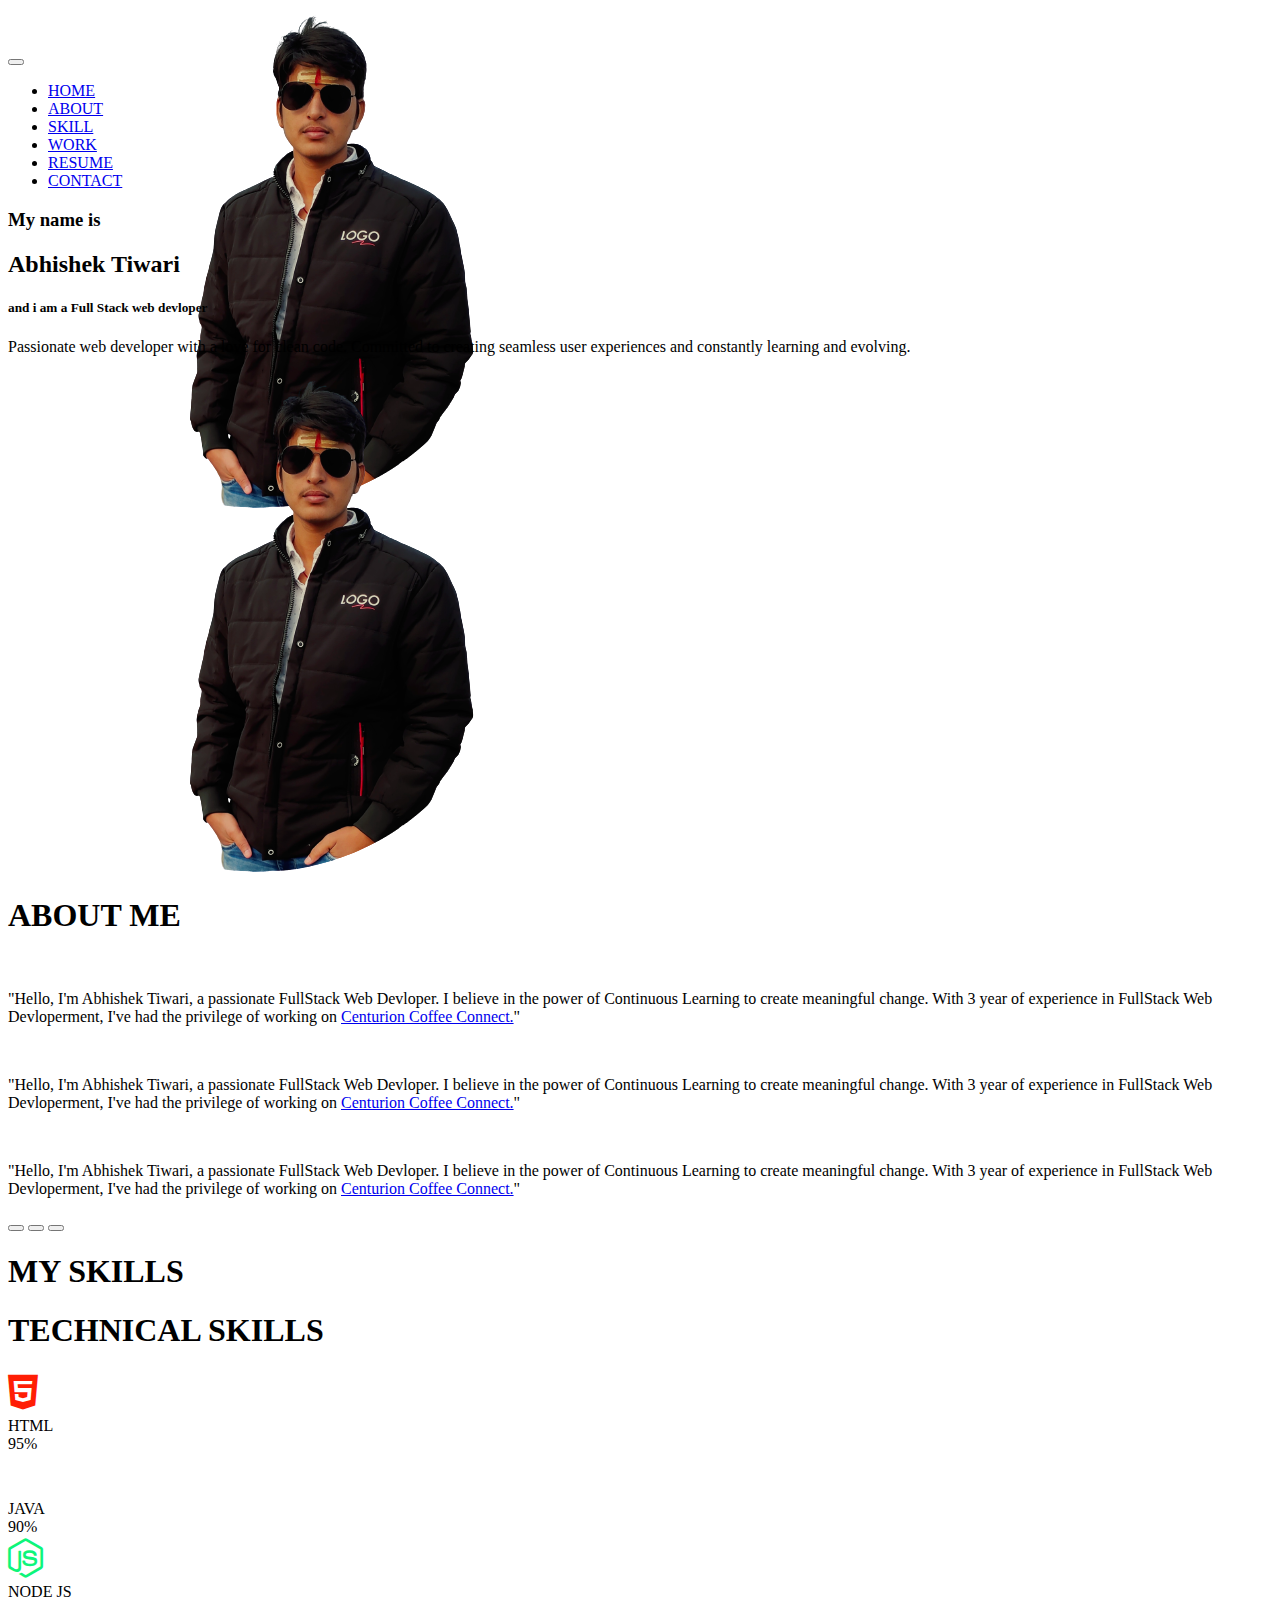
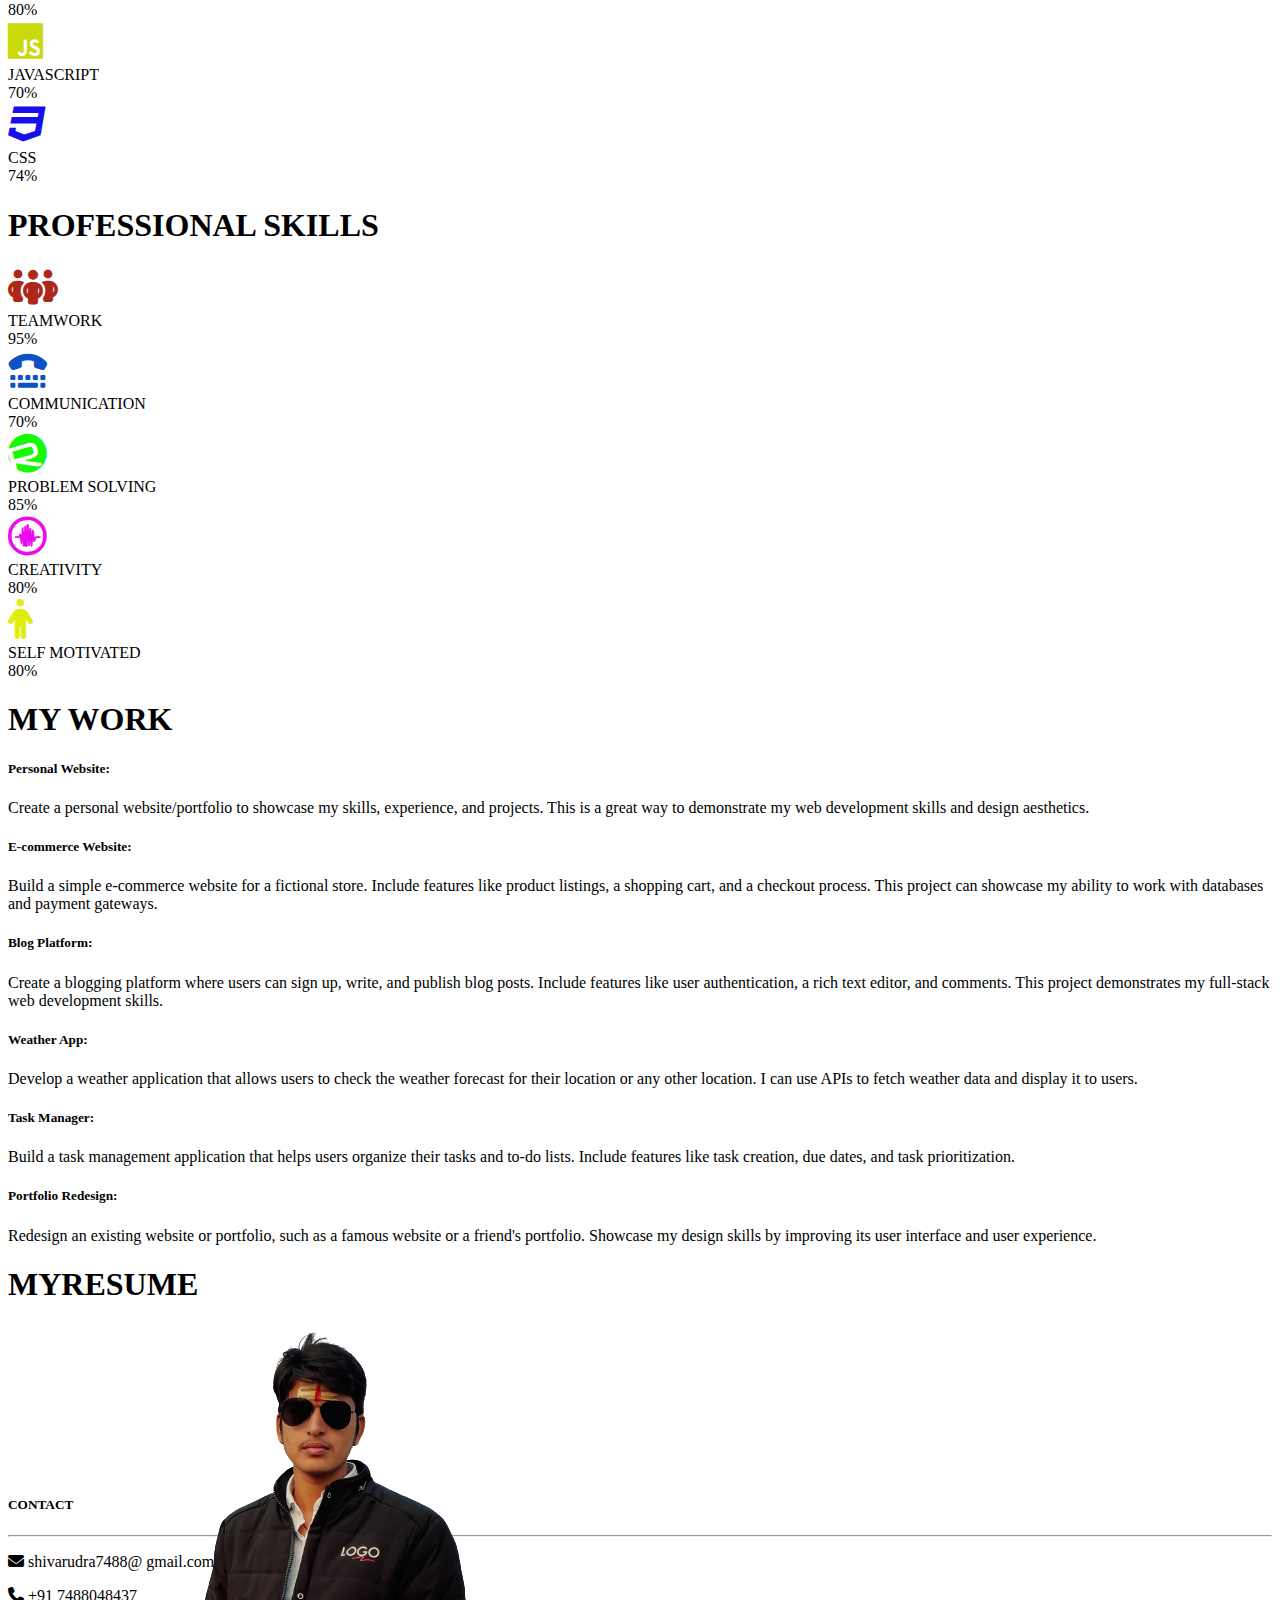
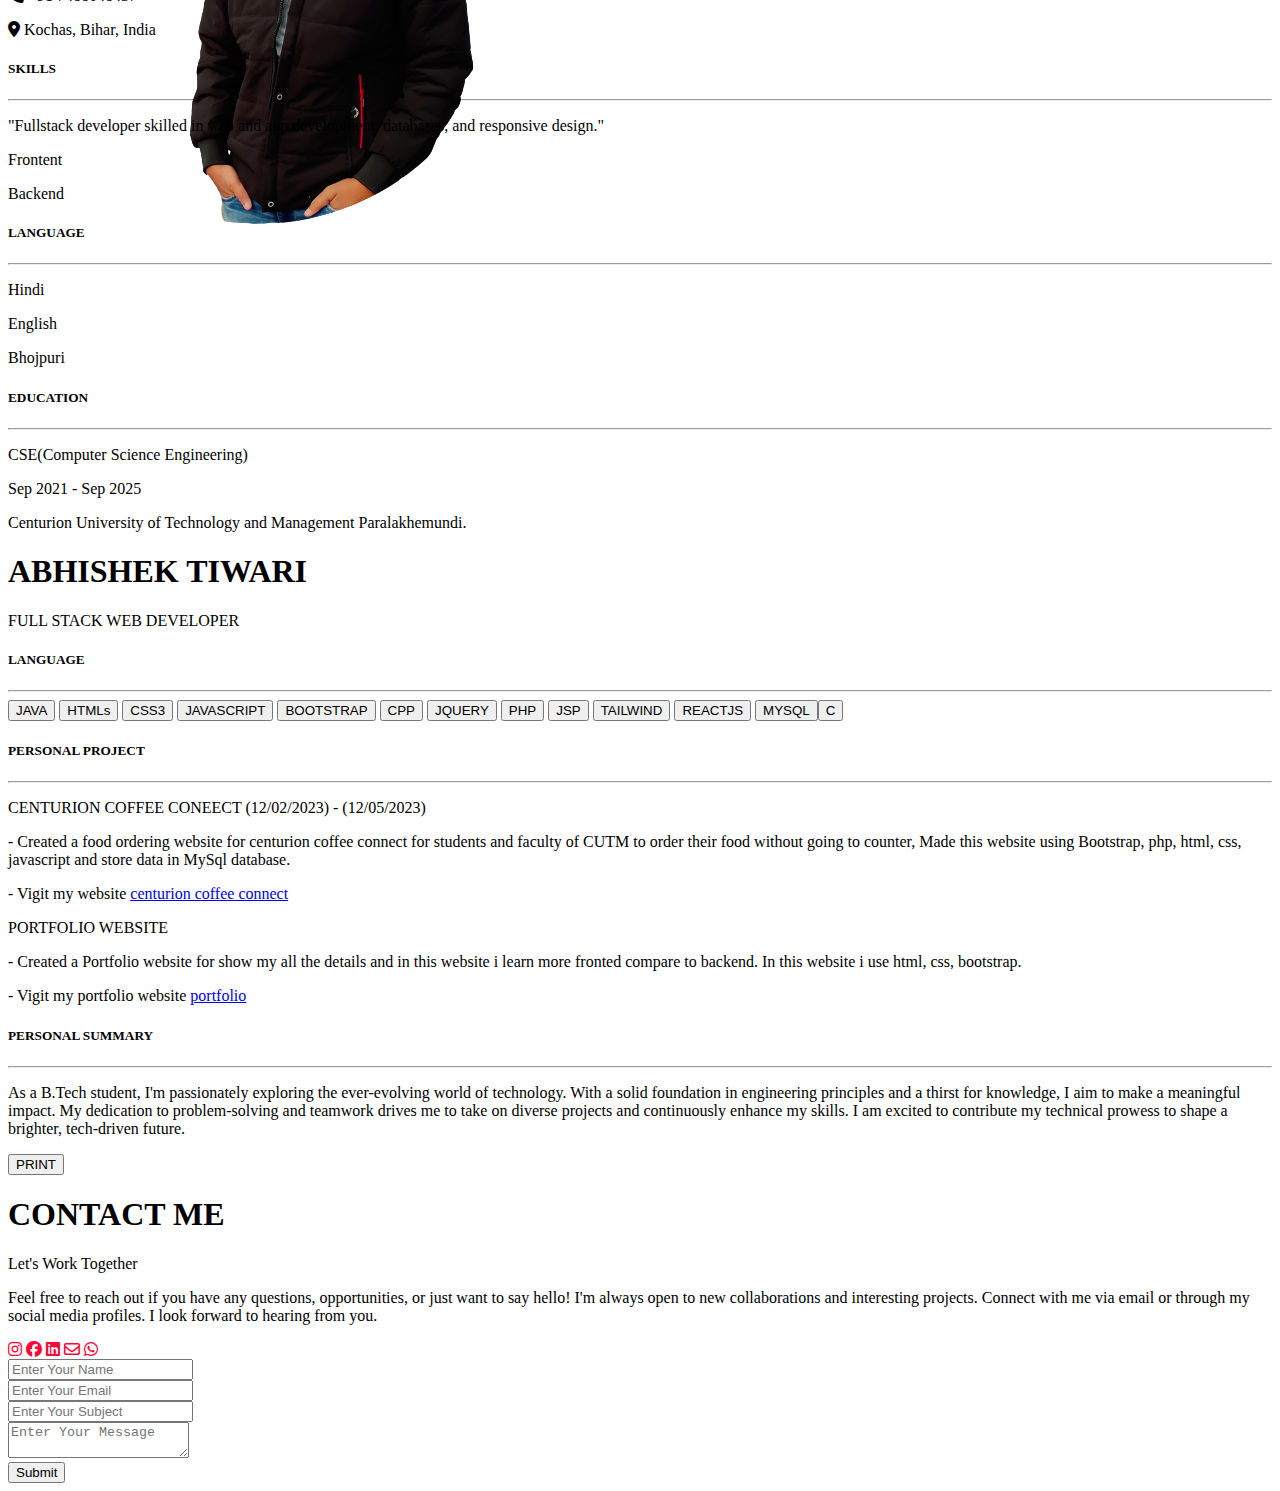
==== index.html @ 6fdc0592 "This is portfolio website" ====
<!DOCTYPE html>
<html lang="en">

<head>
    <meta charset="UTF-8">
    <meta name="viewport" content="width=device-width, initial-scale=1.0">
    <title>Portfolio</title>

    <link href="https://cdn.jsdelivr.net/npm/bootstrap@5.3.1/dist/css/bootstrap.min.css" rel="stylesheet"
        integrity="sha384-4bw+/aepP/YC94hEpVNVgiZdgIC5+VKNBQNGCHeKRQN+PtmoHDEXuppvnDJzQIu9" crossorigin="anonymous">
    <link rel="stylesheet" href="https://cdnjs.cloudflare.com/ajax/libs/font-awesome/6.4.2/css/all.min.css">
    <link rel="stylesheet" href="style.css">
    <link rel="shortcut icon" href="Fevicon.png" type="image/x-icon">

</head>

<body>

    <!-- This is navbar  -->
    <section class="first sticky-top" id="navbar">
        <nav class="navbar navbar-expand-lg bg-dark">
            <div class="container">
                <div class="pic d-flex justify-content-center pic" style="height: 40px; width: 40px;">
                    <a href="./"><img src="Abhishek.png" alt="" class="img-fluid pic"></a>
                </div>
                <button class="navbar-toggler bg-light" type="button" data-bs-toggle="collapse"
                    data-bs-target="#navbarSupportedContent" aria-controls="navbarSupportedContent"
                    aria-expanded="false" aria-label="Toggle navigation">
                    <span class="navbar-toggler-icon"></span>
                </button>
                <div class="collapse navbar-collapse" id="navbarSupportedContent">

                    <ul class="navbar-nav ms-auto mb-2 mb-lg-0">
                        <div class="row">
                            <li class="nav-item col-6 col-lg-2 col-md-4 d-flex justify-content-center">
                                <a class="nav-link active text-danger fw-bold" aria-current="page" href="#HOME">HOME</a>
                            </li>
                            <li class="nav-item col-6 col-lg-2 col-md-4 d-flex justify-content-center">
                                <a class="nav-link text-light fw-bold" href="#ABOUT">ABOUT</a>
                            </li>
                            <li class="nav-item col-6 col-lg-2 col-md-4 d-flex justify-content-center">
                                <a class="nav-link text-light fw-bold" href="#SKILL">SKILL</a>
                            </li>
                            <li class="nav-item col-6 col-lg-2 col-md-4 d-flex justify-content-center">
                                <a class="nav-link text-light fw-bold" href="#WORK">WORK</a>
                            </li>
                            <li class="nav-item col-6 col-lg-2 col-md-4 d-flex justify-content-center">
                                <a class="nav-link text-danger fw-bold" href="#RESUME">RESUME</a>
                            </li>
                            <li class="nav-item col-6 col-lg-2 col-md-4 d-flex justify-content-center">
                                <a class="nav-link text-light fw-bold" href="#CONTACT">CONTACT</a>
                            </li>
                        </div>
                    </ul>
                </div>
            </div>
        </nav>
    </section>

    <!-- This is introduction of me  -->
    <section class="second mb-1 bg-dark" id="HOME">
        <div class="container pt-lg-4">
            <div class="row pt-lg-5 ps-5">
                <div class="col-12 col-lg-6 col-md-6 pt-5 mt-5">
                    <h3 class="text-light"><span class="text-danger">My</span> name is </h3>
                    <h2 class="text-light fs-1 fw-bold">Abhishek Tiwari</h2>
                    <h5 class="text-light">and i am a <span class="text-danger">F</span>ull <span
                            class="text-danger">S</span>tack <span class="text-danger">web</span> devloper</h5>
                    <p class="text-light">Passionate web developer with a love for clean code. Committed to creating
                        seamless user experiences and constantly learning and evolving.</p>
                </div>
                <div class="col-10 col-lg-6 col-md-6 d-flex justify-content-center pic">
                    <img src="Abhishek.png" alt="" class="img-fluid pic">
                </div>
            </div>
        </div>
    </section>

    <!-- This is About section  -->

    <section class="third bg-dark mb-1" id="ABOUT">
        <div class="container pt-3 pb-5">
            <div class="d-flex justify-content-center">
                <h1 class="text-light fw-bold"><span class="text-danger">ABOUT</span> ME</h1>
            </div>
            <div id="carouselExampleInterval" class="carousel slide" data-bs-ride="carousel">

                <div class="carousel-inner">
                    <div class="carousel-item active" data-bs-interval="8000">
                        <!-- <img src="..." class="d-block w-100" alt="..."> -->
                        <div class="row mt-5">
                            <div class="col-12 col-lg-6 col-md-6 d-flex justify-content-center">
                                <img src="About.jpeg" alt="" class="img-fluid img-thumbnail rounded-2">
                            </div>
                            <div class="col-lg-6 col-md-6 mt-lg-5 mt-md-0 mt-3">
                                <p class="text-light">"Hello, I'm <span class="text-danger fw-bold">Abhishek
                                        Tiwari</span>, a
                                    passionate
                                    FullStack Web Devloper. I
                                    believe in the power of Continuous Learning
                                    to create meaningful change. With 3 year of experience in FullStack Web
                                    Devloperment, I've had
                                    the
                                    privilege of working on <span class="text-danger"> <a
                                            href="http://mycutmccc.000webhostapp.com/index.php"
                                            class="text-danger fw-bold">Centurion Coffee Connect.</a></span>"</p>
                            </div>
                        </div>
                    </div>
                    <div class="carousel-item" data-bs-interval="6000">
                        <!-- <img src="..." class="d-block w-100" alt="..."> -->
                        <div class="row mt-5">
                            <div class="col-12 col-lg-6 col-md-6 d-flex justify-content-center">
                                <img src="About.jpeg" alt="" class="img-fluid img-thumbnail rounded-2">
                            </div>
                            <div class="col-lg-6 col-md-6 mt-lg-5 mt-md-0 mt-3">
                                <p class="text-light">"Hello, I'm <span class="text-danger fw-bold">Abhishek
                                        Tiwari</span>, a
                                    passionate
                                    FullStack Web Devloper. I
                                    believe in the power of Continuous Learning
                                    to create meaningful change. With 3 year of experience in FullStack Web
                                    Devloperment, I've had
                                    the
                                    privilege of working on <span class="text-danger"> <a
                                            href="http://mycutmccc.000webhostapp.com/index.php"
                                            class="text-danger fw-bold">Centurion Coffee Connect.</a></span>"</p>
                            </div>
                        </div>
                    </div>
                    <div class="carousel-item">
                        <!-- <img src="..." class="d-block w-100" alt="..."> -->
                        <div class="row mt-5">
                            <div class="col-12 col-lg-6 col-md-6 d-flex justify-content-center">
                                <img src="About.jpeg" alt="" class="img-fluid img-thumbnail rounded-2">
                            </div>
                            <div class="col-lg-6 col-md-6 mt-lg-5 mt-md-0 mt-3">
                                <p class="text-light">"Hello, I'm <span class="text-danger fw-bold">Abhishek
                                        Tiwari</span>, a
                                    passionate
                                    FullStack Web Devloper. I
                                    believe in the power of Continuous Learning
                                    to create meaningful change. With 3 year of experience in FullStack Web
                                    Devloperment, I've had
                                    the
                                    privilege of working on <span class="text-danger"> <a
                                            href="http://mycutmccc.000webhostapp.com/index.php"
                                            class="text-danger fw-bold">Centurion Coffee Connect.</a></span>"</p>
                            </div>
                        </div>
                    </div>
                </div>
                <div class="pt-5">
                    <div class="pt-3">
                        <div class="carousel-indicators">
                            <button type="button" data-bs-target="#carouselExampleInterval" data-bs-slide-to="0"
                                class="active bg-danger" aria-current="true" aria-label="Slide 1"></button>
                            <button type="button" data-bs-target="#carouselExampleInterval" data-bs-slide-to="1"
                                aria-label="Slide 2"></button>
                            <button type="button" data-bs-target="#carouselExampleInterval" data-bs-slide-to="2"
                                aria-label="Slide 3" class="bg-danger"></button>
                        </div>
                    </div>
                </div>
            </div>

        </div>
    </section>



    <!-- This is Skill section  -->
    <section class="fourth bg-dark mb-1" id="SKILL">
        <div class="container pt-3 pb-5">
            <div class="d-flex justify-content-center">
                <h1 class="text-light fw-bold"><span class="text-danger">MY</span> SKILLS</h1>
            </div>
            <div class="row">

                <div class="col-lg-6 col-12">
                    <div class="d-flex justify-content-center pt-5">
                        <h1 class="text-light fw-bold">TECHNICAL <span class="text-danger">SKILLS</span></h1>
                    </div>
                    <div class="text-light fw-bold">
                        <div style="font-size: 40px;">
                            <i class="fa-brands fa-html5 fa-bounce" style="color: #ff1e05;"></i>
                        </div>HTML
                    </div>
                    <div class="progress mb-2" role="progressbar" aria-label="Animated Danger example"
                        aria-valuenow="100" aria-valuemin="0" aria-valuemax="100">
                        <div class="progress-bar progress-bar-striped bg-danger progress-bar-animated"
                            style="width: 95%">95%
                        </div>
                    </div>
                    <div class="text-light fw-bold">
                        <div style="font-size: 40px;">
                            <i class="fa-brands fa-java fa-bounce" style="color: #ffffff;"></i>
                        </div>JAVA
                    </div>
                    <div class="progress mb-2" role="progressbar" aria-label="Animated Danger example"
                        aria-valuenow="100" aria-valuemin="0" aria-valuemax="100">
                        <div class="progress-bar progress-bar-striped bg-danger progress-bar-animated"
                            style="width: 90%">90%
                        </div>
                    </div>
                    <div class="text-light fw-bold">
                        <div style="font-size: 40px;">
                            <i class="fa-brands fa-node-js fa-bounce" style='color:#0df57a'></i>
                        </div>NODE JS
                    </div>
                    <div class="progress mb-2" role="progressbar" aria-label="Animated Danger example"
                        aria-valuenow="100" aria-valuemin="0" aria-valuemax="100">
                        <div class="progress-bar progress-bar-striped bg-danger progress-bar-animated"
                            style="width: 80%">80%
                        </div>
                    </div>
                    <div class="text-light fw-bold">
                        <div style="font-size: 40px;">
                            <i class="fa-brands fa-js fa-bounce" style='color:#cad90a'></i>
                        </div>JAVASCRIPT
                    </div>
                    <div class="progress mb-2" role="progressbar" aria-label="Animated Danger example"
                        aria-valuenow="100" aria-valuemin="0" aria-valuemax="100">
                        <div class="progress-bar progress-bar-striped bg-danger progress-bar-animated"
                            style="width: 70%">70%
                        </div>
                    </div>
                    <div class="text-light fw-bold">
                        <div style="font-size: 40px;">
                            <i class="fa-brands fa-css3 fa-bounce" style='color:#1810ec'></i>
                        </div>CSS
                    </div>
                    <div class="progress mb-2" role="progressbar" aria-label="Animated Danger example"
                        aria-valuenow="100" aria-valuemin="0" aria-valuemax="100">
                        <div class="progress-bar progress-bar-striped bg-danger progress-bar-animated"
                            style="width: 74%">74%
                        </div>
                    </div>
                </div>
                <div class="col-lg-6 col-12">
                    <div class="d-flex justify-content-center pt-5">
                        <h1 class="text-light fw-bold"><span class="text-danger">PROFESSIONAL</span> SKILLS</h1>
                    </div>
                    <div class="text-light fw-bold">
                        <div style="font-size: 40px;">
                            <i class="fa-solid fa-people-group fa-bounce" style="color: #ae2819;"></i>
                        </div>TEAMWORK
                    </div>
                    <div class="progress mb-2" role="progressbar" aria-label="Animated Danger example"
                        aria-valuenow="100" aria-valuemin="0" aria-valuemax="100">
                        <div class="progress-bar progress-bar-striped bg-danger progress-bar-animated"
                            style="width: 95%">95%
                        </div>
                    </div>
                    <div class="text-light fw-bold">
                        <div style="font-size: 40px;">
                            <i class="fa-solid fa-tty fa-bounce" style="color: #0e52c8;"></i>
                        </div>COMMUNICATION
                    </div>
                    <div class="progress mb-2" role="progressbar" aria-label="Animated Danger example"
                        aria-valuenow="100" aria-valuemin="0" aria-valuemax="100">
                        <div class="progress-bar progress-bar-striped bg-danger progress-bar-animated"
                            style="width: 70%">70%
                        </div>
                    </div>
                    <div class="text-light fw-bold">
                        <div style="font-size: 40px;">
                            <i class="fa-brands fa-resolving fa-bounce" style="color: #17f906;"></i>
                        </div>PROBLEM SOLVING
                    </div>
                    <div class="progress mb-2" role="progressbar" aria-label="Animated Danger example"
                        aria-valuenow="100" aria-valuemin="0" aria-valuemax="100">
                        <div class="progress-bar progress-bar-striped bg-danger progress-bar-animated"
                            style="width: 85%">85%
                        </div>
                    </div>
                    <div class="text-light fw-bold">
                        <div style="font-size: 40px;">
                            <i class="fa-brands fa-creative-commons-sampling fa-bounce" style="color: #ea0ced;"></i>
                        </div>CREATIVITY
                    </div>
                    <div class="progress mb-2" role="progressbar" aria-label="Animated Danger example"
                        aria-valuenow="100" aria-valuemin="0" aria-valuemax="100">
                        <div class="progress-bar progress-bar-striped bg-danger progress-bar-animated"
                            style="width: 80%">80%
                        </div>
                    </div>
                    <div class="text-light fw-bold">
                        <div style="font-size: 40px;">
                            <i class="fa-solid fa-person fa-bounce" style="color: #deed0c;"></i>
                        </div>SELF MOTIVATED
                    </div>
                    <div class="progress mb-2" role="progressbar" aria-label="Animated Danger example"
                        aria-valuenow="100" aria-valuemin="0" aria-valuemax="100">
                        <div class="progress-bar progress-bar-striped bg-danger progress-bar-animated"
                            style="width: 80%">80%
                        </div>
                    </div>
                </div>
            </div>
        </div>
    </section>

    <!-- This is Work section  -->
    <section class="fourth mb-1 pb-3 bg-dark" id="WORK">
        <div class="container pt-3">
            <div class="d-flex justify-content-center">
                <h1 class="text-light fw-bold">MY <span class="text-danger">WORK</span></h1>
            </div>
            <div class="row">
                <div class="col-sm-6 col-12 col-lg-4 col-md-6 d-flex justify-content-center">
                    <div class="card my-3 bg-danger text-light">
                        <div class="card-body">
                            <h5 class="card-title fw-bold text-dark">Personal Website:</h5>
                            <p class="card-text">Create a personal website/portfolio to showcase my skills,
                                experience, and projects. This is a great way to demonstrate my web development skills
                                and design aesthetics.</p>
                        </div>
                    </div>
                </div>
                <div class="col-sm-6 col-12 col-lg-4 col-md-6 d-flex justify-content-center">
                    <div class="card my-3 bg-danger text-light">
                        <div class="card-body">
                            <h5 class="card-title fw-bold text-dark">E-commerce Website:</h5>
                            <p class="card-text">Build a simple e-commerce website for a fictional
                                store. Include features like product listings, a shopping cart, and a checkout process.
                                This project can showcase my ability to work with databases and payment gateways.</p>
                        </div>
                    </div>
                </div>
                <div class="col-sm-6 col-12 col-lg-4 col-md-6 d-flex justify-content-center">
                    <div class="card my-3 bg-danger text-light">
                        <div class="card-body">
                            <h5 class="card-title fw-bold text-dark">Blog Platform:</h5>
                            <p class="card-text">Create a blogging platform where users can sign up, write, and publish
                                blog posts. Include features like user authentication, a rich text editor, and comments.
                                This project demonstrates my full-stack web development skills. </p>
                        </div>
                    </div>
                </div>
                <div class="col-sm-6 col-12 col-lg-4 col-md-6 d-flex justify-content-center">
                    <div class="card my-3 bg-danger text-light">
                        <div class="card-body">
                            <h5 class="card-title fw-bold text-dark">Weather App:</h5>
                            <p class="card-text">Develop a weather application that allows users to check the weather
                                forecast for their location or any other location. I can use APIs to fetch weather
                                data and display it to users.</p>
                        </div>
                    </div>
                </div>
                <div class="col-sm-6 col-12 col-lg-4 col-md-6 d-flex justify-content-center">
                    <div class="card my-3 bg-danger text-light">
                        <div class="card-body">
                            <h5 class="card-title fw-bold text-dark">Task Manager:</h5>
                            <p class="card-text">Build a task management application that helps users organize their
                                tasks and to-do lists. Include features like task creation, due dates, and task
                                prioritization.</p>
                        </div>
                    </div>
                </div>
                <div class="col-sm-6 col-12 col-lg-4 col-md-6 d-flex justify-content-center">
                    <div class="card my-3 bg-danger text-light">
                        <div class="card-body">
                            <h5 class="card-title fw-bold text-dark">Portfolio Redesign:</h5>
                            <p class="card-text">Redesign an existing website or portfolio, such as a famous website or
                                a friend's portfolio. Showcase my design skills by improving its user interface and
                                user experience.</p>
                        </div>
                    </div>
                </div>

            </div>
        </div>
    </section>

    <!-- This is Resume section  -->
    <section class="fivth mb-1 bg-dark" id="RESUME">
        <div id="resumeSection" class="container pt-3 pb-3">
            <div class="d-flex justify-content-center">
                <h1 class="text-danger fw-bold">MY<span class="text-light">RESUME</span></h1>
            </div>
            <div class="row mt-3">
                <div class="text-danger col-4 col-md-4 col-lg-4 bg-light pt-5">
                    <div class="row d-flex justify-content-center">
                        <div class="d-flex justify-content-center pic" style="height: 150px; width: 150px;"><img
                                src="Abhishek.png" class="img-fluid " alt="">
                        </div>
                        <div class="d-inline mt-3 h6">
                            <h5 class="text-dark fw-bold">CONTACT</h5>
                            <hr class="hr" />
                            <p class="m-1"><i class="fa-solid fa-envelope" style="color: black;"></i>
                                shivarudra7488@<span> gmail.com</span>
                            </p>
                            <p class="m-1"><i class="fa-solid fa-phone" style="color: black;"></i> +91
                                7488048437</p>
                            <p class="m-1"><i class="fa-solid fa-location-dot" style="color: black;"></i> Kochas, Bihar,
                                India</p>
                        </div>
                        <div class="d-inline mt-3 h6">
                            <h5 class="text-dark fw-bold">SKILLS</h5>
                            <hr class="hr" />
                            <p class="m-1">"Fullstack developer skilled in web and app development, databases, and
                                responsive design."</p>
                            <p class="m-0 fw-bold">Frontent</p>
                            <p class="m-1">
                            <div class="progress" role="progressbar" aria-label="Example with label" aria-valuenow="25"
                                aria-valuemin="0" aria-valuemax="100">
                                <div class="progress-bar bg-dark" style="width: 95%"></div>
                            </div>
                            </p>
                            <p class="m-0 fw-bold">Backend</p>
                            <p class="m-1">
                            <div class="progress" role="progressbar" aria-label="Example with label" aria-valuenow="25"
                                aria-valuemin="0" aria-valuemax="100">
                                <div class="progress-bar bg-dark" style="width: 90%"></div>
                            </div>
                            </p>
                        </div>
                        <div class="d-inline mt-3 h6">
                            <h5 class="text-dark fw-bold">LANGUAGE</h5>
                            <hr class="hr" />
                            <p class="m-0 fw-bold">Hindi</p>
                            <p class="m-1">
                            <div class="progress" role="progressbar" aria-label="Example with label" aria-valuenow="25"
                                aria-valuemin="0" aria-valuemax="100">
                                <div class="progress-bar bg-dark" style="width: 100%"></div>
                            </div>
                            </p>
                            <p class="m-0 fw-bold">English</p>
                            <p class="m-1">
                            <div class="progress" role="progressbar" aria-label="Example with label" aria-valuenow="25"
                                aria-valuemin="0" aria-valuemax="100">
                                <div class="progress-bar bg-dark" style="width: 70%"></div>
                            </div>
                            </p>
                            <p class="m-0 fw-bold">Bhojpuri</p>
                            <p class="m-1">
                            <div class="progress" role="progressbar" aria-label="Example with label" aria-valuenow="25"
                                aria-valuemin="0" aria-valuemax="100">
                                <div class="progress-bar bg-dark" style="width: 100%"></div>
                            </div>
                            </p>
                        </div>
                        <div class="d-inline mt-3 h6">
                            <h5 class="text-dark fw-bold">EDUCATION</h5>
                            <hr class="hr" />
                            <p class="m-1 fw-bold">CSE(Computer Science Engineering)
                            </p>
                            <p class="m-1">Sep 2021 - Sep 2025
                            </p>
                            <p class="m-1 fw-bold">Centurion University of Technology and Management Paralakhemundi.
                            </p>
                        </div>
                    </div>
                </div>
                <div class="text-light col-lg-8 col-md-8 bg-danger col-8 pt-5">
                    <div class="row">
                        <div class="col-lg-12 d-flex justify-content-center">
                            <h1>ABHISHEK TIWARI</h1>
                        </div>
                        <div class="col-lg-12 d-flex justify-content-center">
                            <p>FULL STACK WEB DEVELOPER</p>
                        </div>
                    </div>
                    <div class="mt-4 pt-5">
                        <h5 class="fw-bold text-dark">LANGUAGE</h5>
                        <hr class="hr">
                        <button type="button" class="btn btn-dark mb-2 ms-1">JAVA</button>
                        <button type="button" class="btn btn-dark mb-2 ms-1">HTMLs</button>
                        <button type="button" class="btn btn-dark mb-2 ms-1">CSS3</button>
                        <button type="button" class="btn btn-dark mb-2 ms-1">JAVASCRIPT</button>
                        <button type="button" class="btn btn-dark mb-2 ms-1">BOOTSTRAP</button>
                        <button type="button" class="btn btn-dark mb-2 ms-1">CPP</button>
                        <button type="button" class="btn btn-dark mb-2 ms-1">JQUERY</button>
                        <button type="button" class="btn btn-dark mb-2 ms-1">PHP</button>
                        <button type="button" class="btn btn-dark mb-2 ms-1">JSP</button>
                        <button type="button" class="btn btn-dark mb-2 ms-1">TAILWIND</button>
                        <button type="button" class="btn btn-dark mb-2 ms-1">REACTJS</button>
                        <button type="button" class="btn btn-dark mb-2 ms-1">MYSQL</button><button type="button"
                            class="btn btn-dark mb-2 ms-1">C</button>
                    </div>
                    <div class="mt-4 pt-4">
                        <h5 class="fw-bold text-dark">PERSONAL PROJECT</h5>
                        <hr class="hr">
                        <P class="m-0 fw-bold text-dark">CENTURION COFFEE CONEECT (12/02/2023) - (12/05/2023)</P>
                        <P class="ms-3">- Created a food ordering website for centurion coffee connect for students and
                            faculty of CUTM to order their food without going to counter, Made this website using
                            Bootstrap,
                            php, html, css, javascript and store data in MySql database.</P>
                        <p class="ms-3">- <span class="fw-bold text-dark">Vigit my website </span><a
                                class="link-light link-offset-2 link-underline-opacity-25 link-underline-opacity-100-hover"
                                href="http://mycutmccc.000webhostapp.com/index.php">centurion coffee connect</a></p>
                        <P class="m-0 fw-bold text-dark">PORTFOLIO WEBSITE</P>
                        <P class="ms-3">- Created a Portfolio website for show my all the details and in this website i
                            learn more fronted compare to backend. In this website i use html, css, bootstrap. </P>
                        <p class="ms-3">- <span class="fw-bold text-dark">Vigit my portfolio website </span><a
                                class="link-light link-offset-2 link-underline-opacity-25 link-underline-opacity-100-hover"
                                href="#HOME">portfolio</a></p>
                    </div>
                    <div class="mt-4 pt-4">
                        <h5 class="fw-bold text-dark">PERSONAL SUMMARY</h5>
                        <hr class="hr">
                        <P class="m-0  text-light">As a B.Tech student, I'm passionately exploring the ever-evolving
                            world of technology. With a solid foundation in engineering principles and a thirst for
                            knowledge, I aim to make a meaningful impact. My dedication to problem-solving and teamwork
                            drives me to take on diverse projects and continuously enhance my skills. I am excited to
                            contribute my technical prowess to shape a brighter, tech-driven future.</P>
                    </div>
                    <div class="d-flex justify-content-end"><button type="button" class="btn btn-dark mb-2 ms-1"
                            id="printButton">PRINT</button></div>
                </div>
            </div>
        </div>
    </section>



    <!-- This is contact of our website -->
    <section class="six bg-dark" id="CONTACT">
        <div class="container pt-3">
            <div class="row">
                <div class="col-lg-6 col-md-6">
                    <div class="d-flex justify-content-center">
                        <h1 class="text-light fw-bold">CONTACT <span class="text-danger">ME</span></h1>
                    </div>
                    <p class="text-light">Let's Work Together</p>
                    <p class="text-light">Feel free to reach out if you have any questions, opportunities, or just want
                        to say hello! I'm always open to new collaborations and interesting projects. Connect with me
                        via email or through my social media profiles. I look forward to hearing from you.</p>
                    <div class="row">
                        <div>
                            <a href="https://instagram.com/rudra_abhi.exe?utm_source=qr&igshid=NGExMmI2YTkyZg%3D%3D"
                                class="me-4"><i class="fa-brands fa-instagram" style="color: #ff0537;"></i></a>
                            <a href="https://www.facebook.com/profile.php?id=100035819503924" class="me-4"><i
                                    class="fa-brands fa-facebook" style="color: #ff0537;"></i></a>
                            <a href="https://lnkd.in/d9SJwVYF" class="me-4"><i class="fa-brands fa-linkedin"
                                    style="color: #ff0537;"></i></a>
                            <a href="mailto:shivarudra7488@gmail.com?subject=Question about your product&body=Dear Devloper,"
                                class="me-4"><i class="fa-regular fa-envelope" style="color: #ff0537;"></i></a>
                            <a href="https://api.whatsapp.com/send?phone=7488048437" class="me-4"><i
                                    class="fa-brands fa-whatsapp" style="color: #ff0537;"></i></a>
                        </div>
                    </div>
                </div>
                <div class="col-lg-6 col-md-6 pt-3">
                    <!-- <form action="./" method="post"> -->
                    <div class="m-3">
                        <input type="text" class="form-control" id="staticEmail" placeholder="Enter Your Name" required>
                    </div>
                    <div class="m-3">
                        <input type="email" class="form-control" id="inputPassword" placeholder="Enter Your Email"
                            required>
                    </div>
                    <div class="m-3">
                        <input type="text" class="form-control" id="inputPassword" placeholder="Enter Your Subject"
                            readonly required>
                    </div>
                    <div class="m-3">
                        <textarea name="" class="form-control" id="" placeholder="Enter Your Message"
                            required></textarea>
                    </div>
                    <div class="m-3">
                        <div class="d-flex justify-content-center">
                            <button type="submit" class="btn btn-danger">Submit</button>
                        </div>
                    </div>
                    <!-- </form> -->
                </div>
            </div>
        </div>
    </section>


</body>
<script src="https://cdn.jsdelivr.net/npm/bootstrap@5.3.1/dist/js/bootstrap.bundle.min.js"
    integrity="sha384-HwwvtgBNo3bZJJLYd8oVXjrBZt8cqVSpeBNS5n7C8IVInixGAoxmnlMuBnhbgrkm"
    crossorigin="anonymous"></script>
<script src="main.js"></script>

</html>
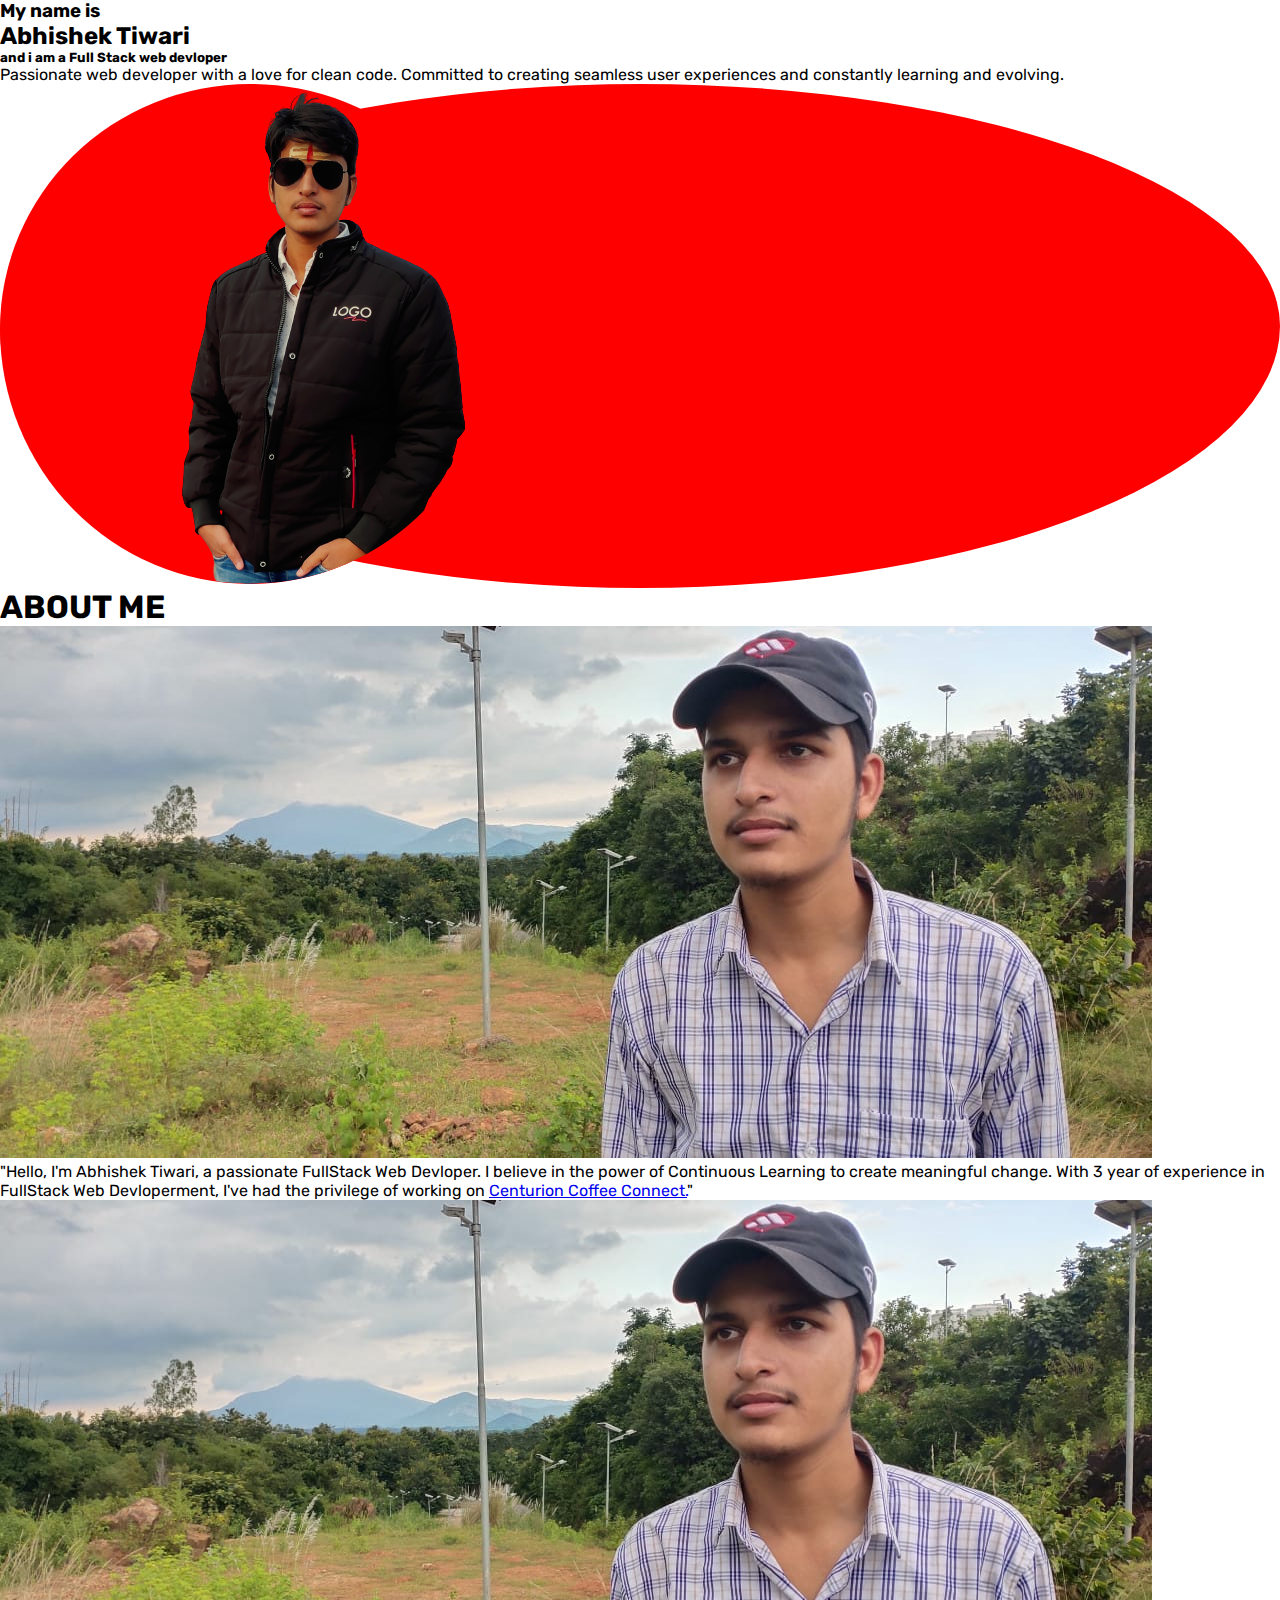
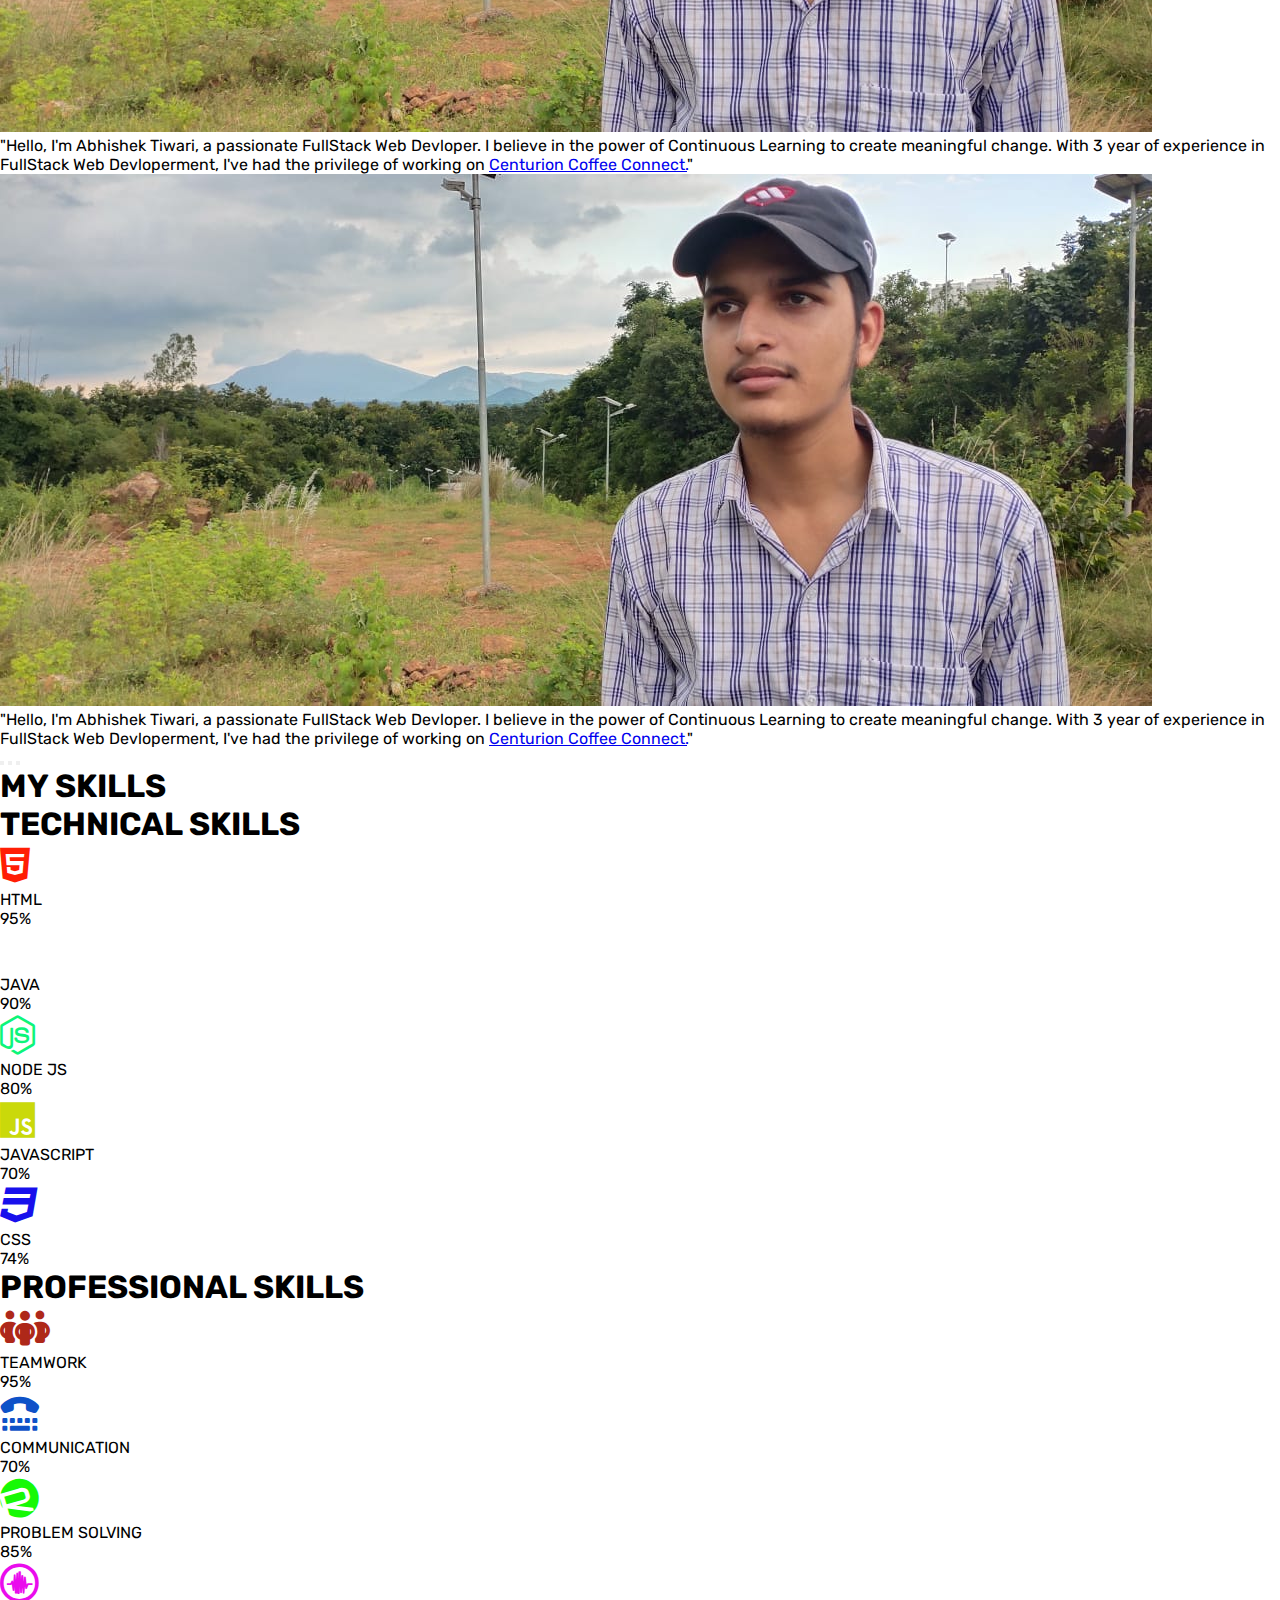
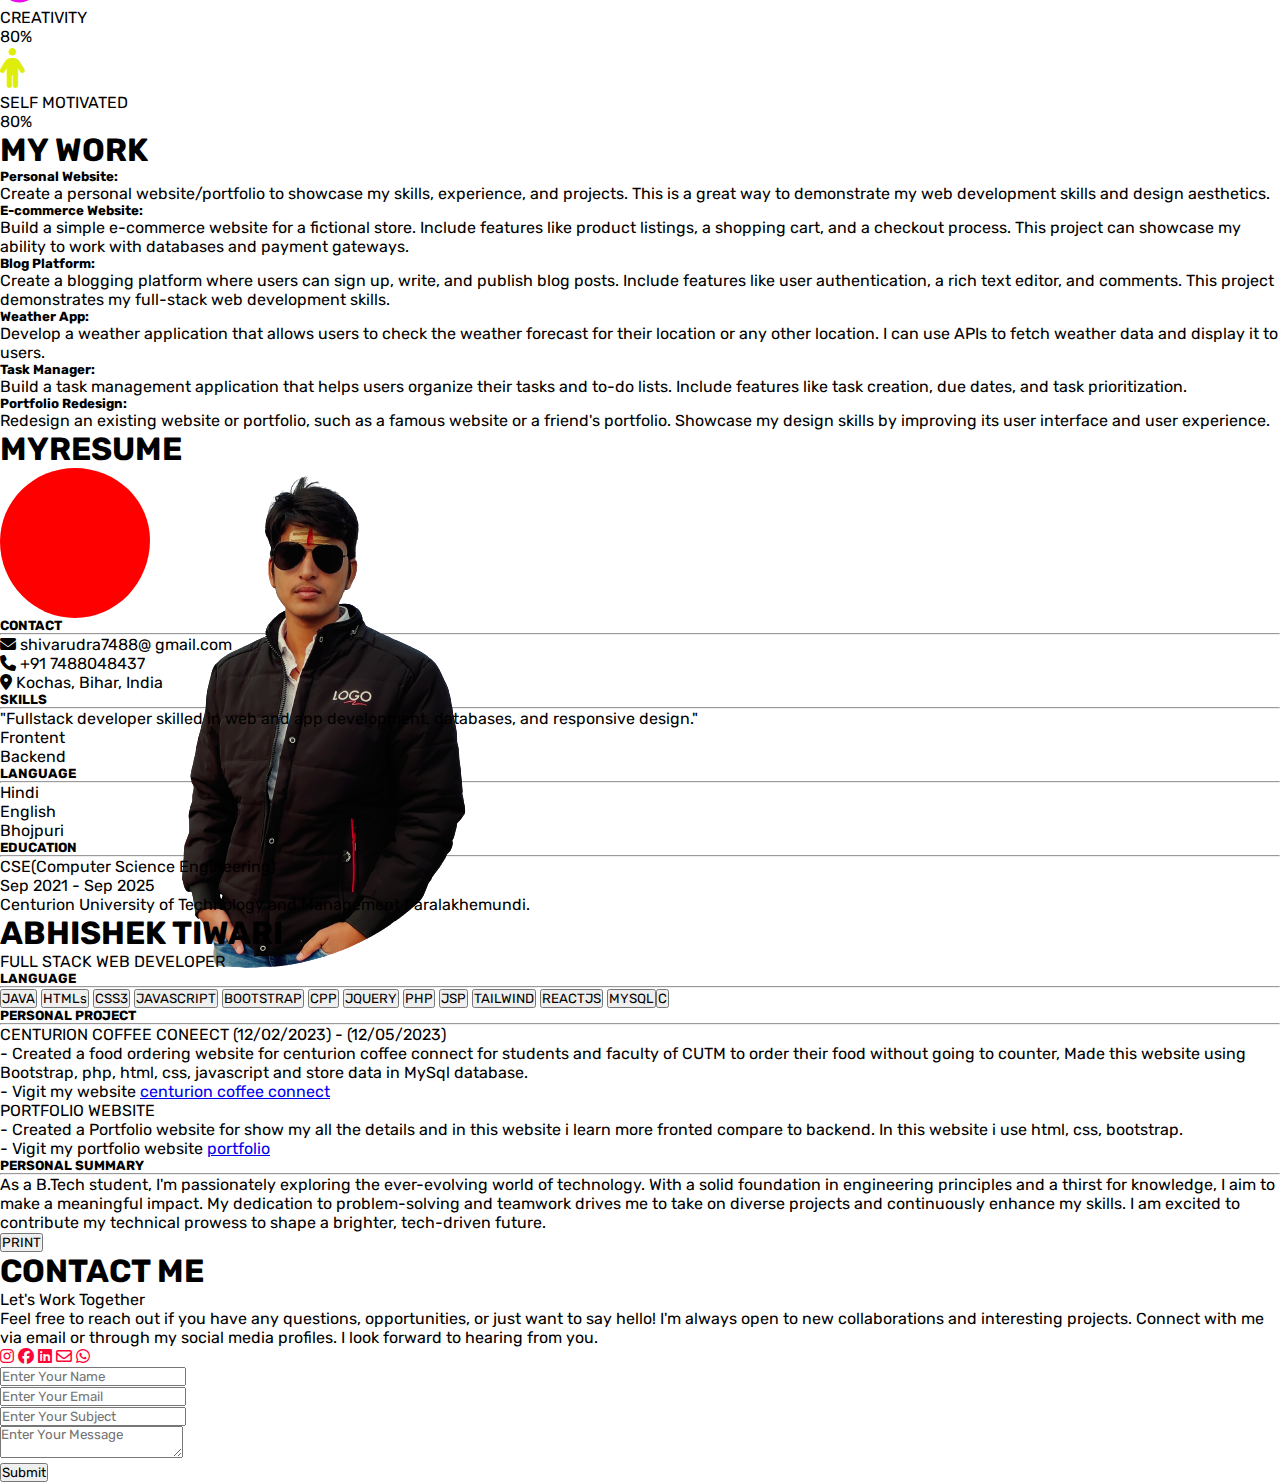
==== commit beb18531: ""This is some change in comment"" ====
--- a/index.html
+++ b/index.html
@@ -16,7 +16,7 @@
 
 <body>
 
-    <!-- This is navbar  -->
+    <!-- This is navbar  --
     <section class="first sticky-top" id="navbar">
         <nav class="navbar navbar-expand-lg bg-dark">
             <div class="container">
--- a/style.css
+++ b/style.css
@@ -0,0 +1,12 @@
+@import url("https://fonts.googleapis.com/css2?family=Borel&family=Rubik:wght@300&family=Ubuntu:wght@300&display=swap");
+* {
+  margin: 0;
+  padding: 0;
+  font-family: "Rubik", sans-serif;
+}
+
+
+.pic {
+  border-radius: 50% 50% 50% 50% / 49% 48% 52% 51%;
+  background: red;
+}
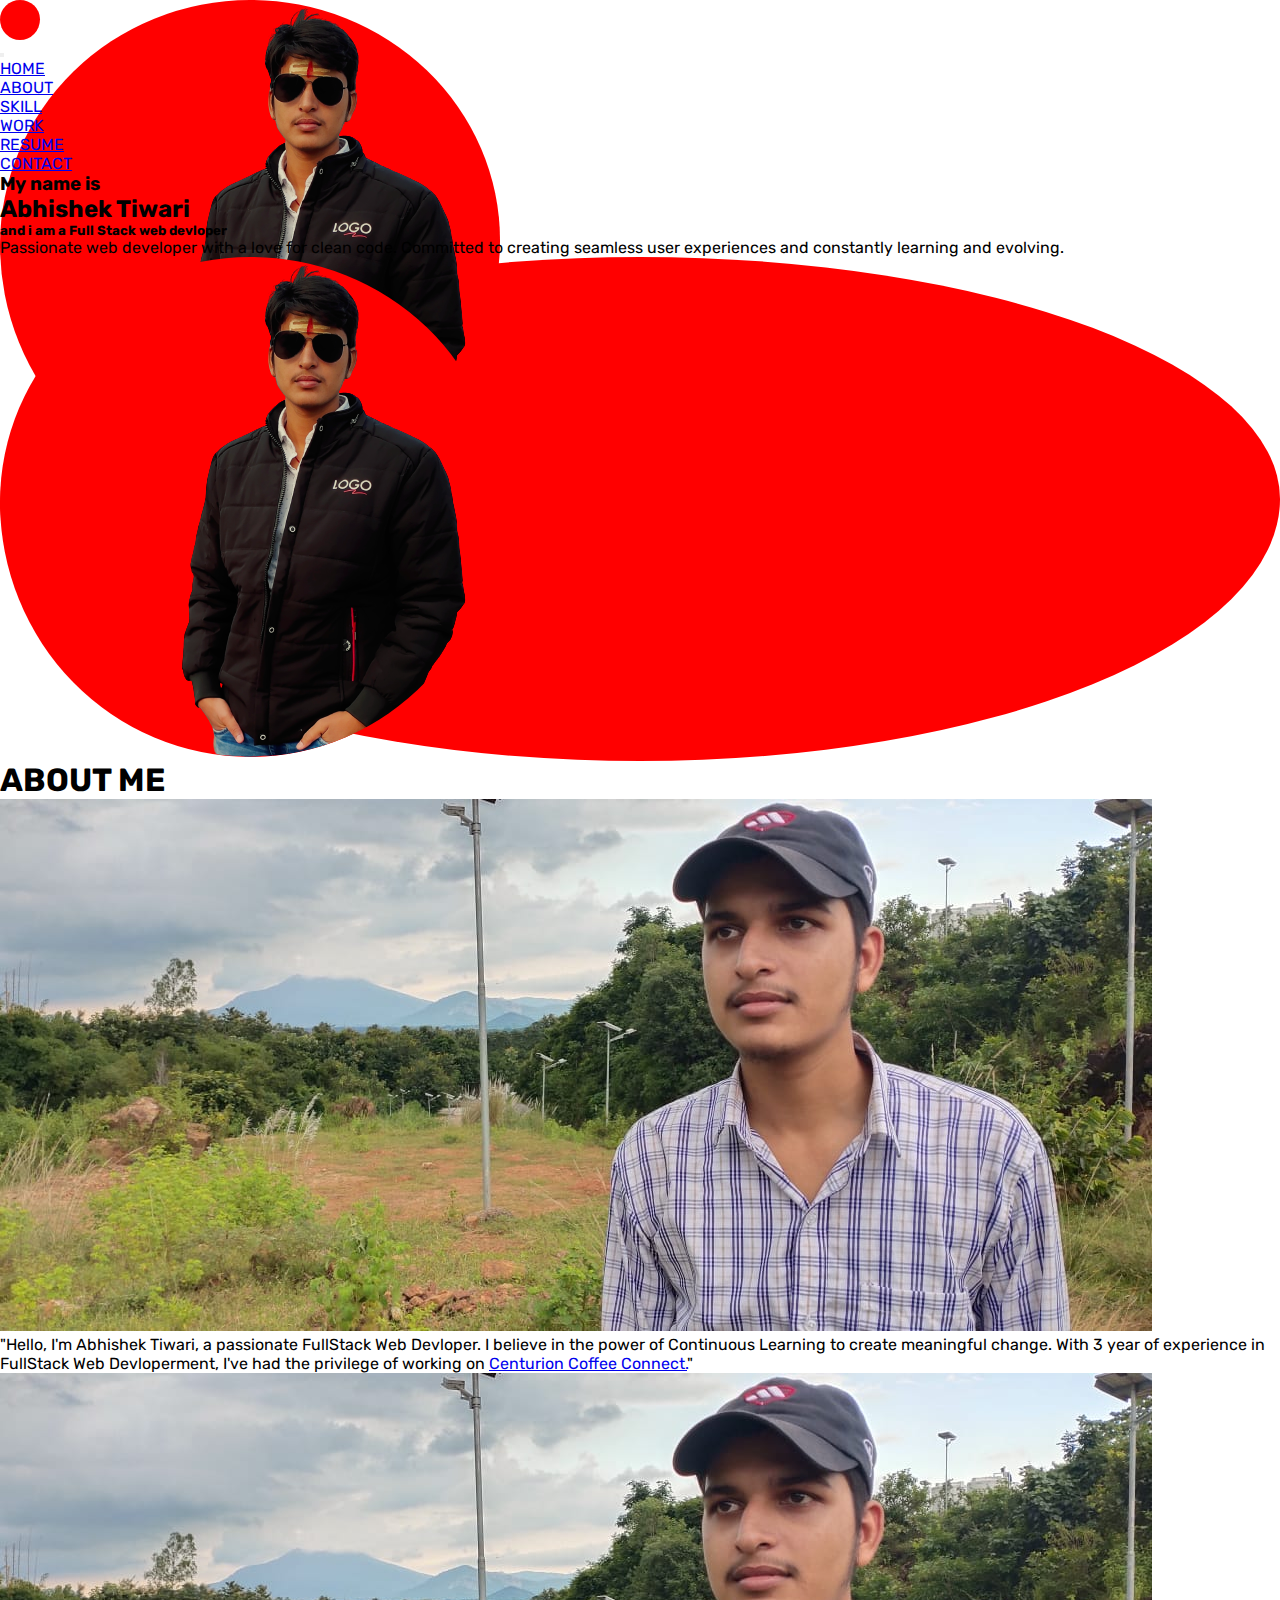
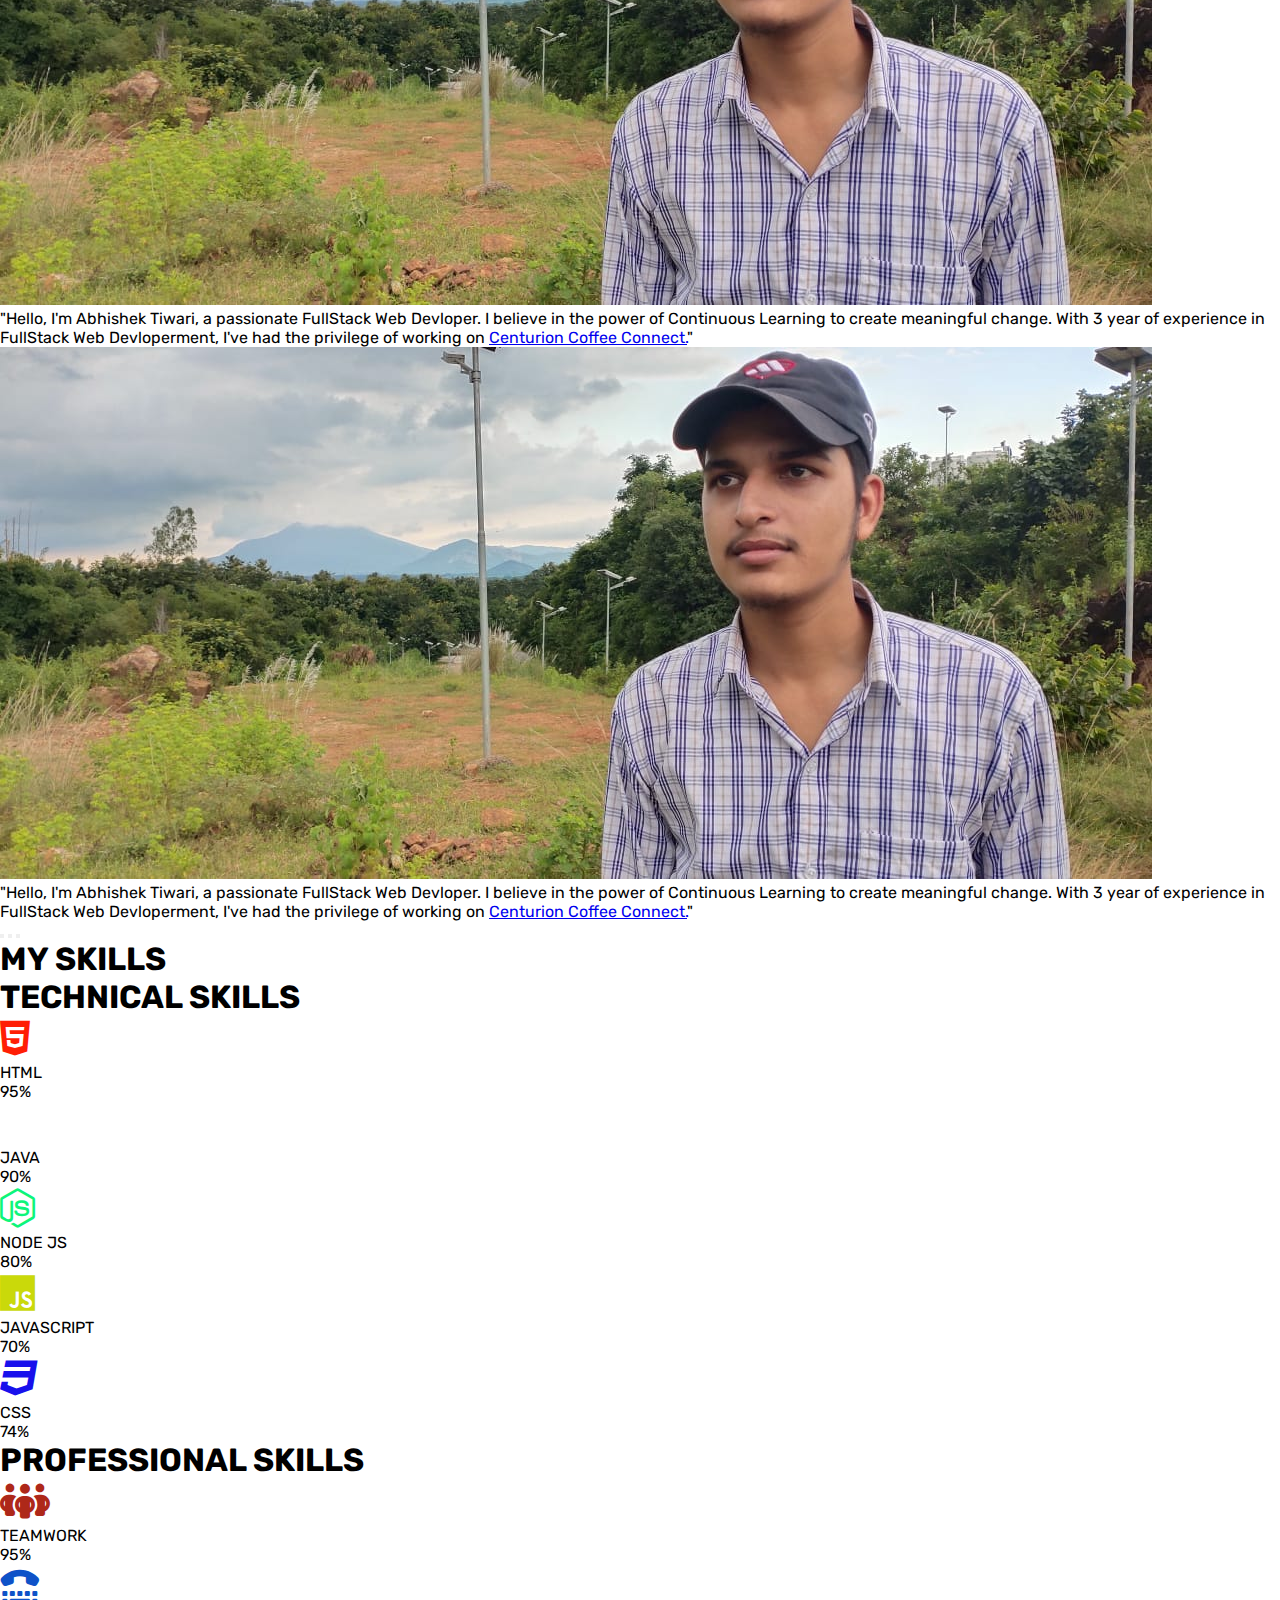
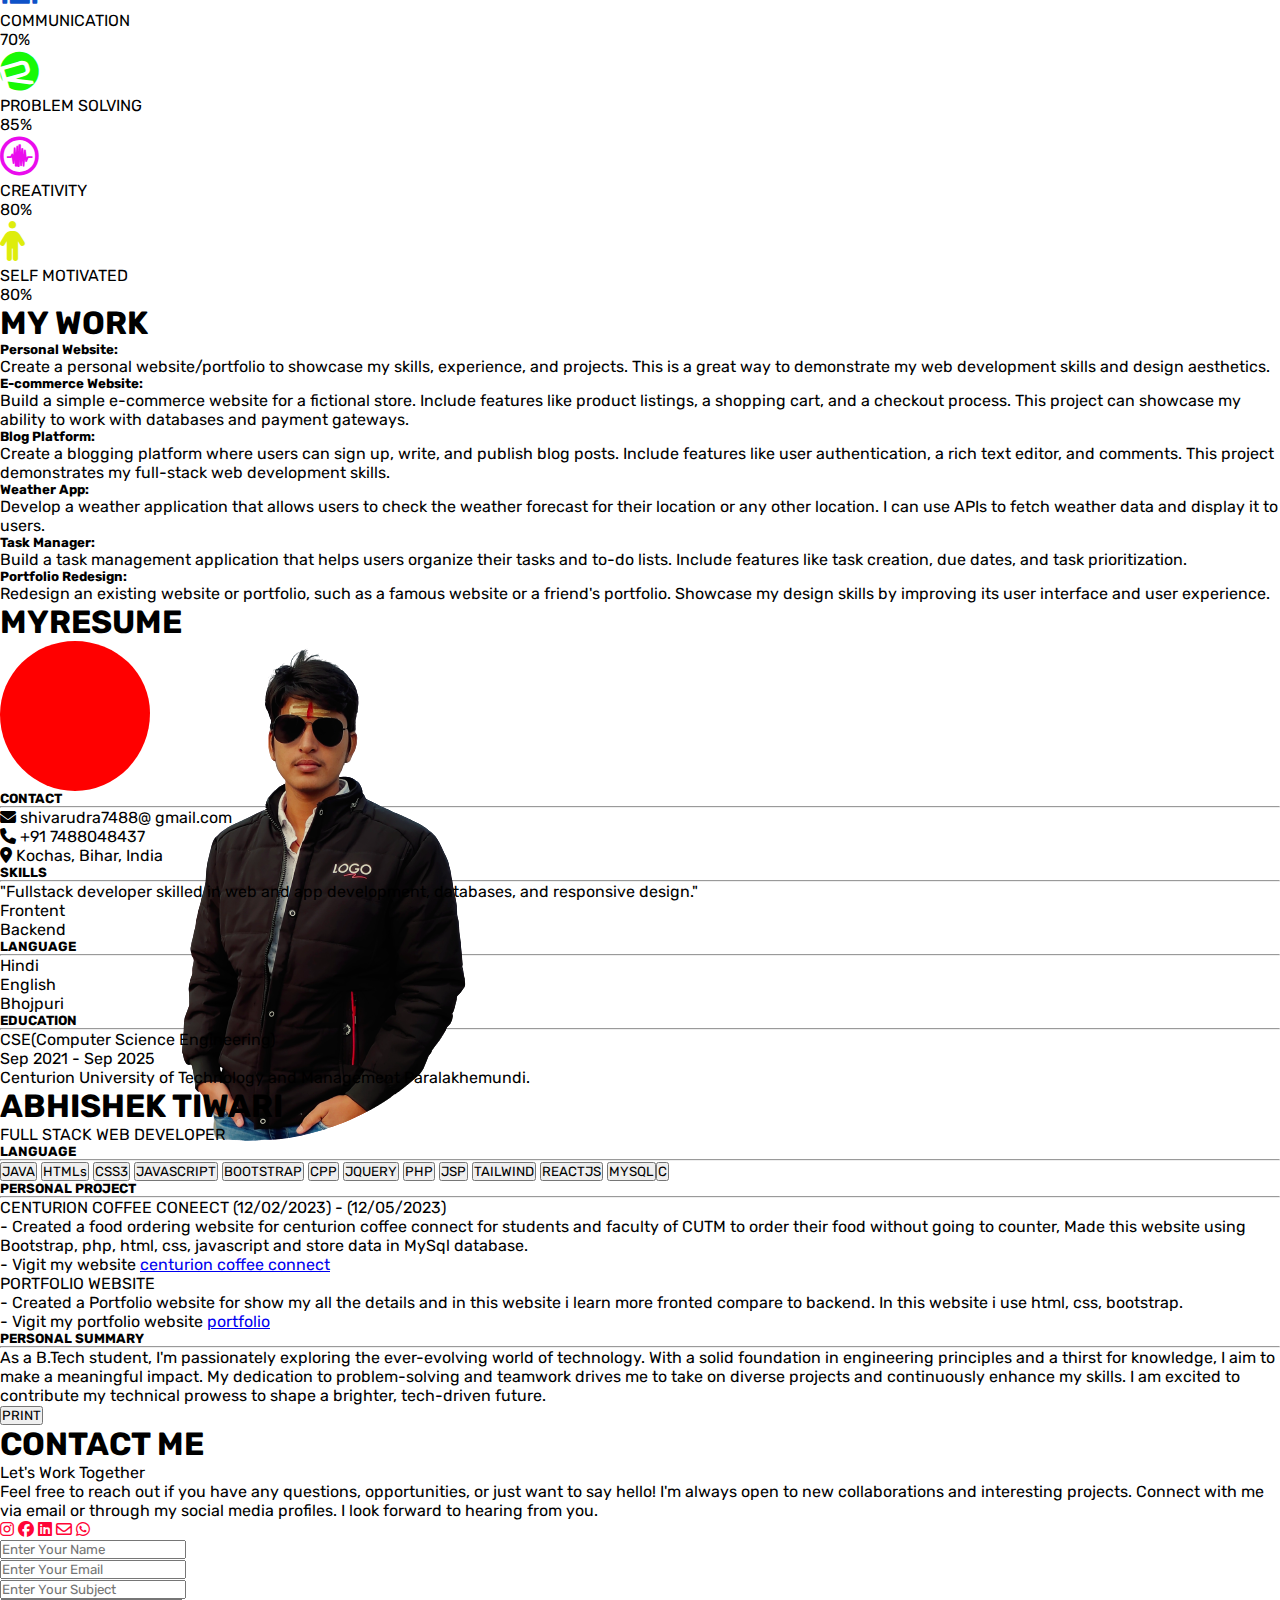
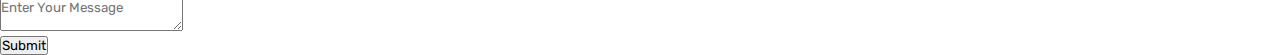
==== commit 70050c1e: "this is change" ====
--- a/index.html
+++ b/index.html
@@ -16,7 +16,7 @@
 
 <body>
 
-    <!-- This is navbar  --
+    <!-- This is navbar  -->
     <section class="first sticky-top" id="navbar">
         <nav class="navbar navbar-expand-lg bg-dark">
             <div class="container">
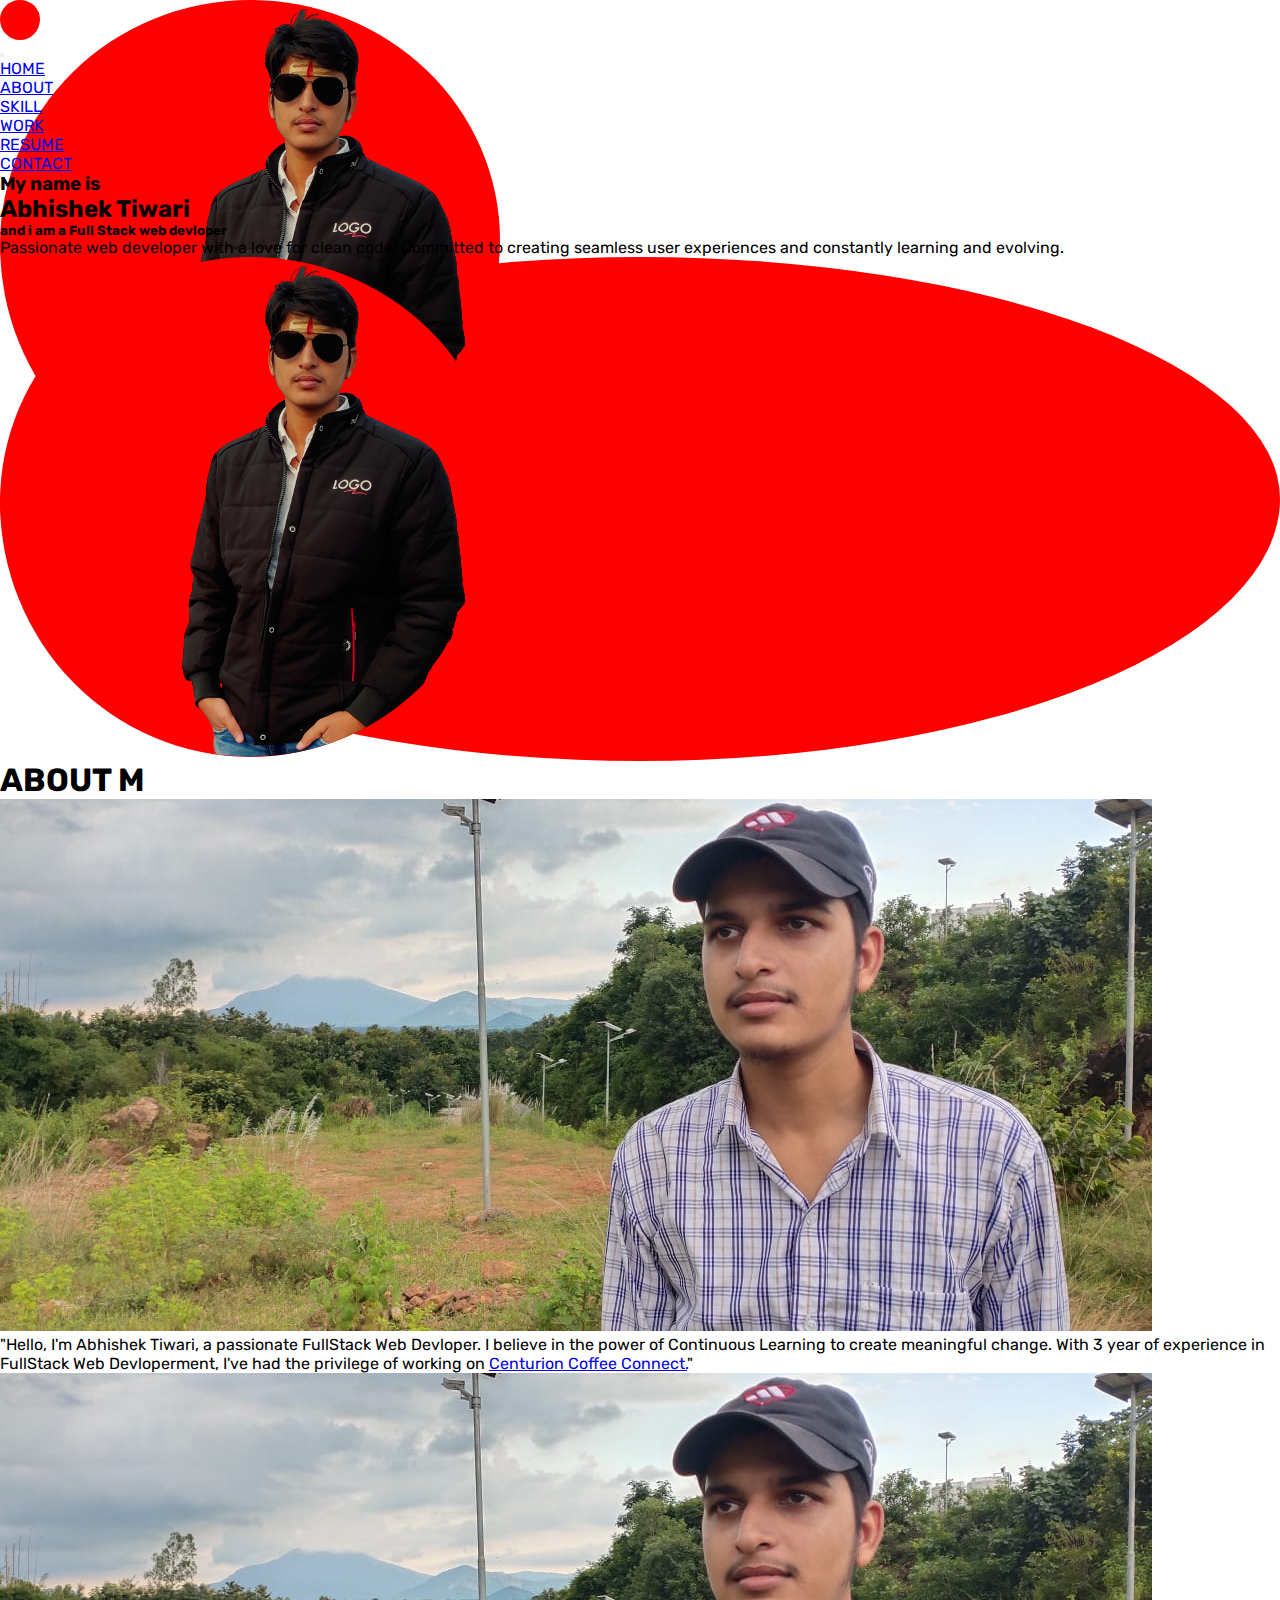
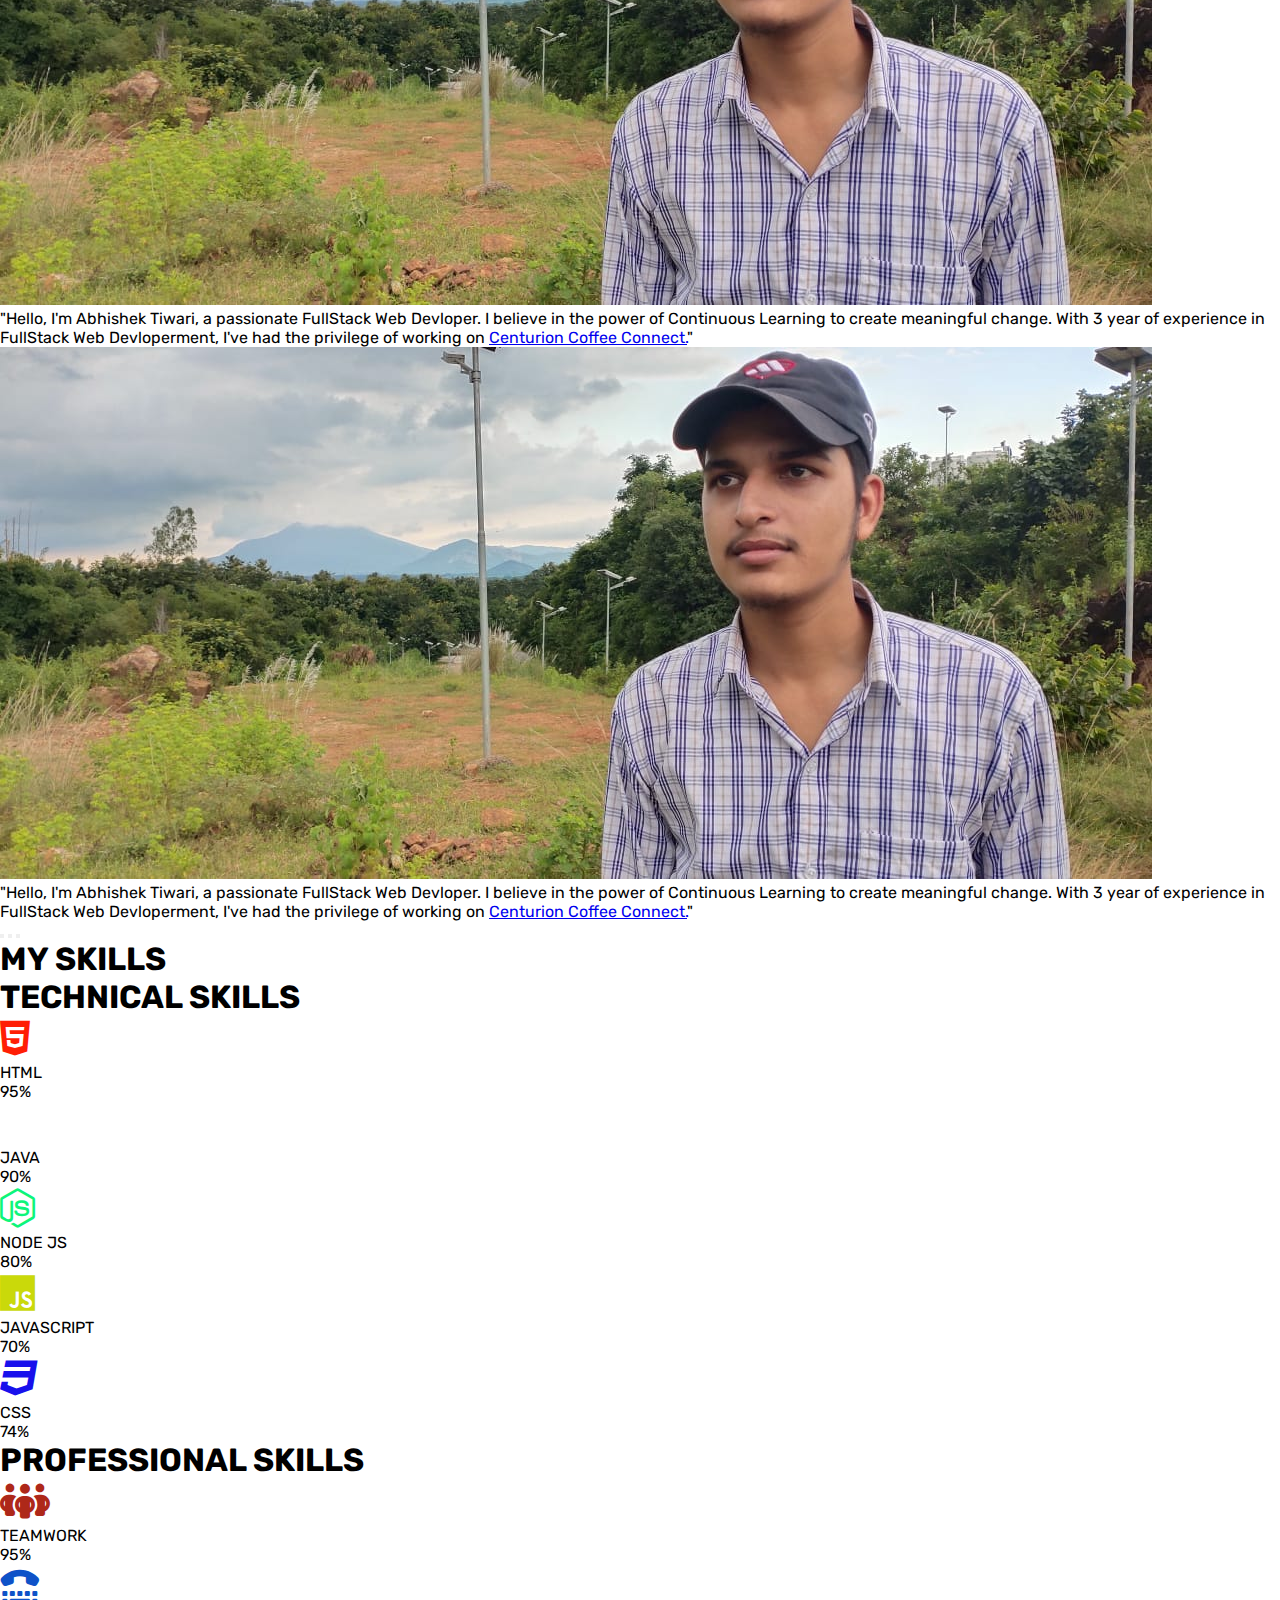
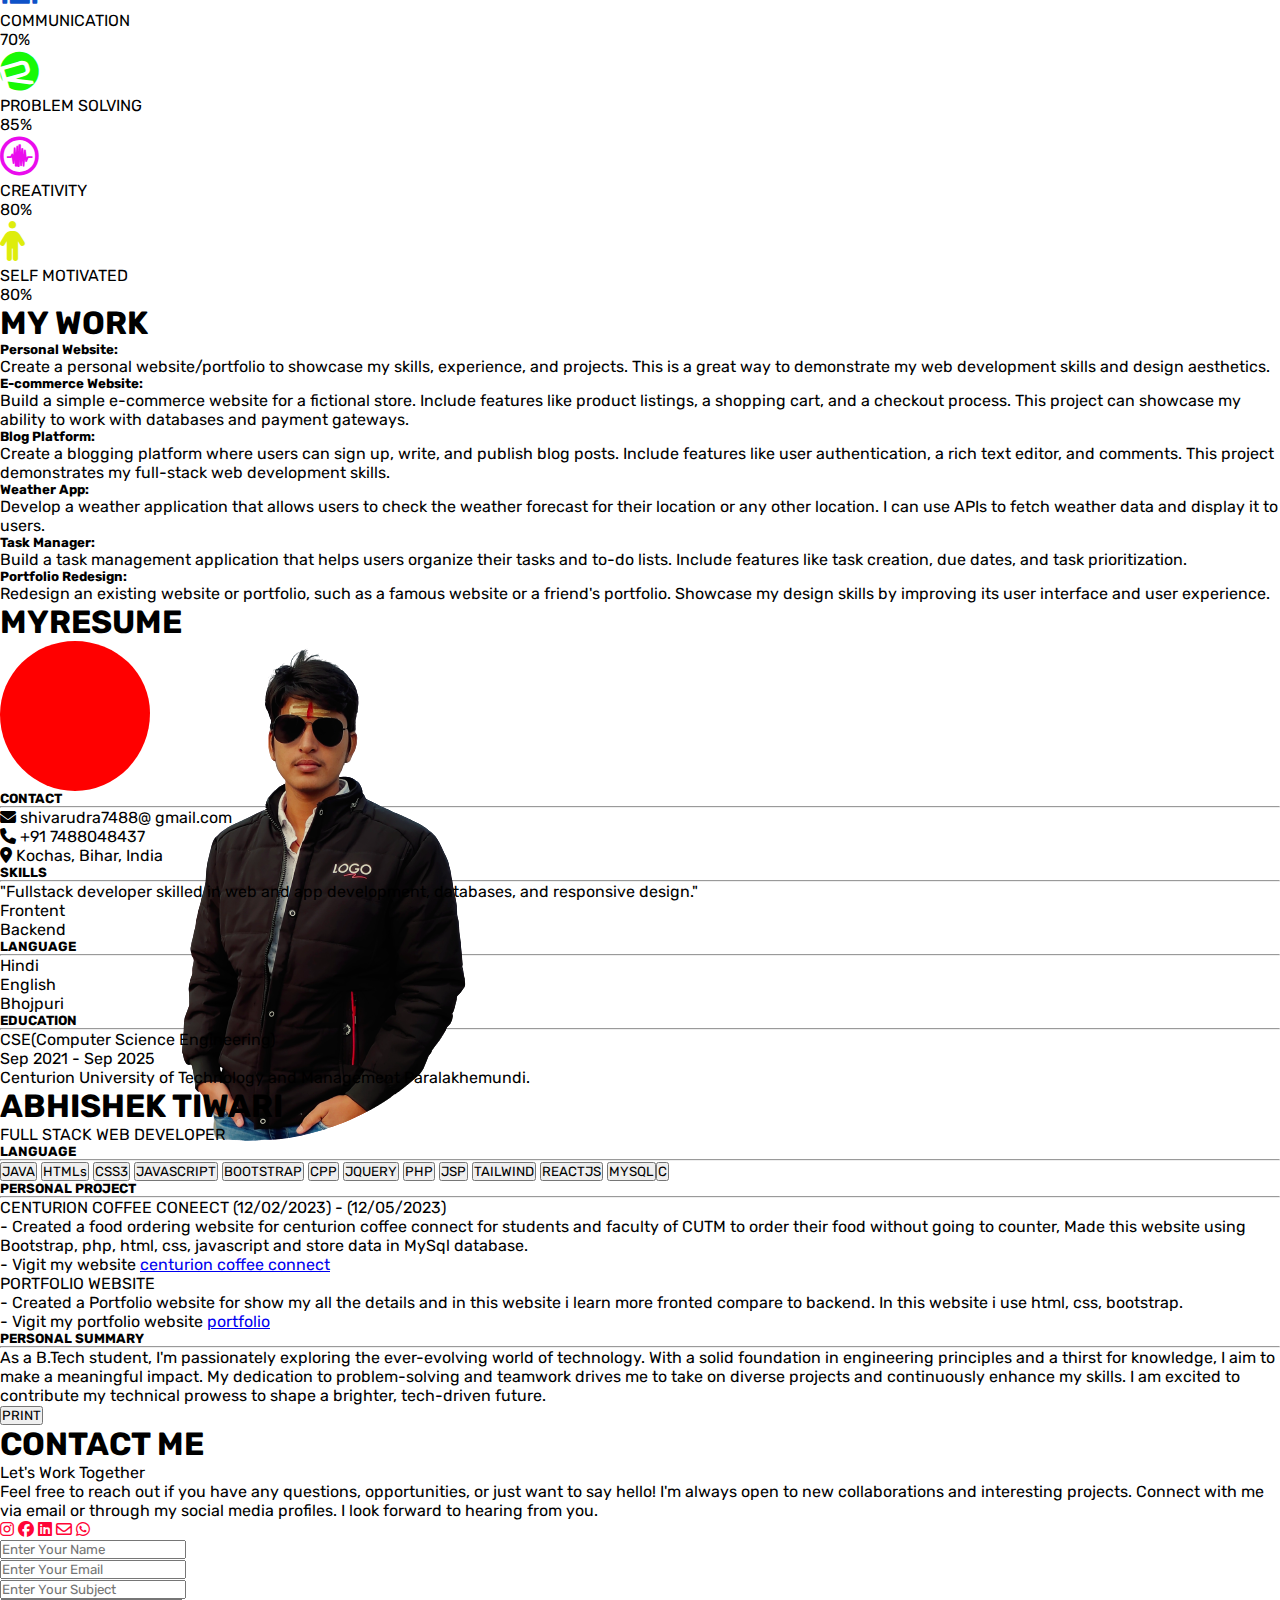
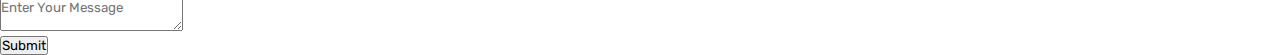
==== commit 9fef3601: "Some change" ====
--- a/index.html
+++ b/index.html
@@ -81,7 +81,7 @@
     <section class="third bg-dark mb-1" id="ABOUT">
         <div class="container pt-3 pb-5">
             <div class="d-flex justify-content-center">
-                <h1 class="text-light fw-bold"><span class="text-danger">ABOUT</span> ME</h1>
+                <h1 class="text-light fw-bold"><span class="text-danger">ABOUT</span> M</h1>
             </div>
             <div id="carouselExampleInterval" class="carousel slide" data-bs-ride="carousel">
 
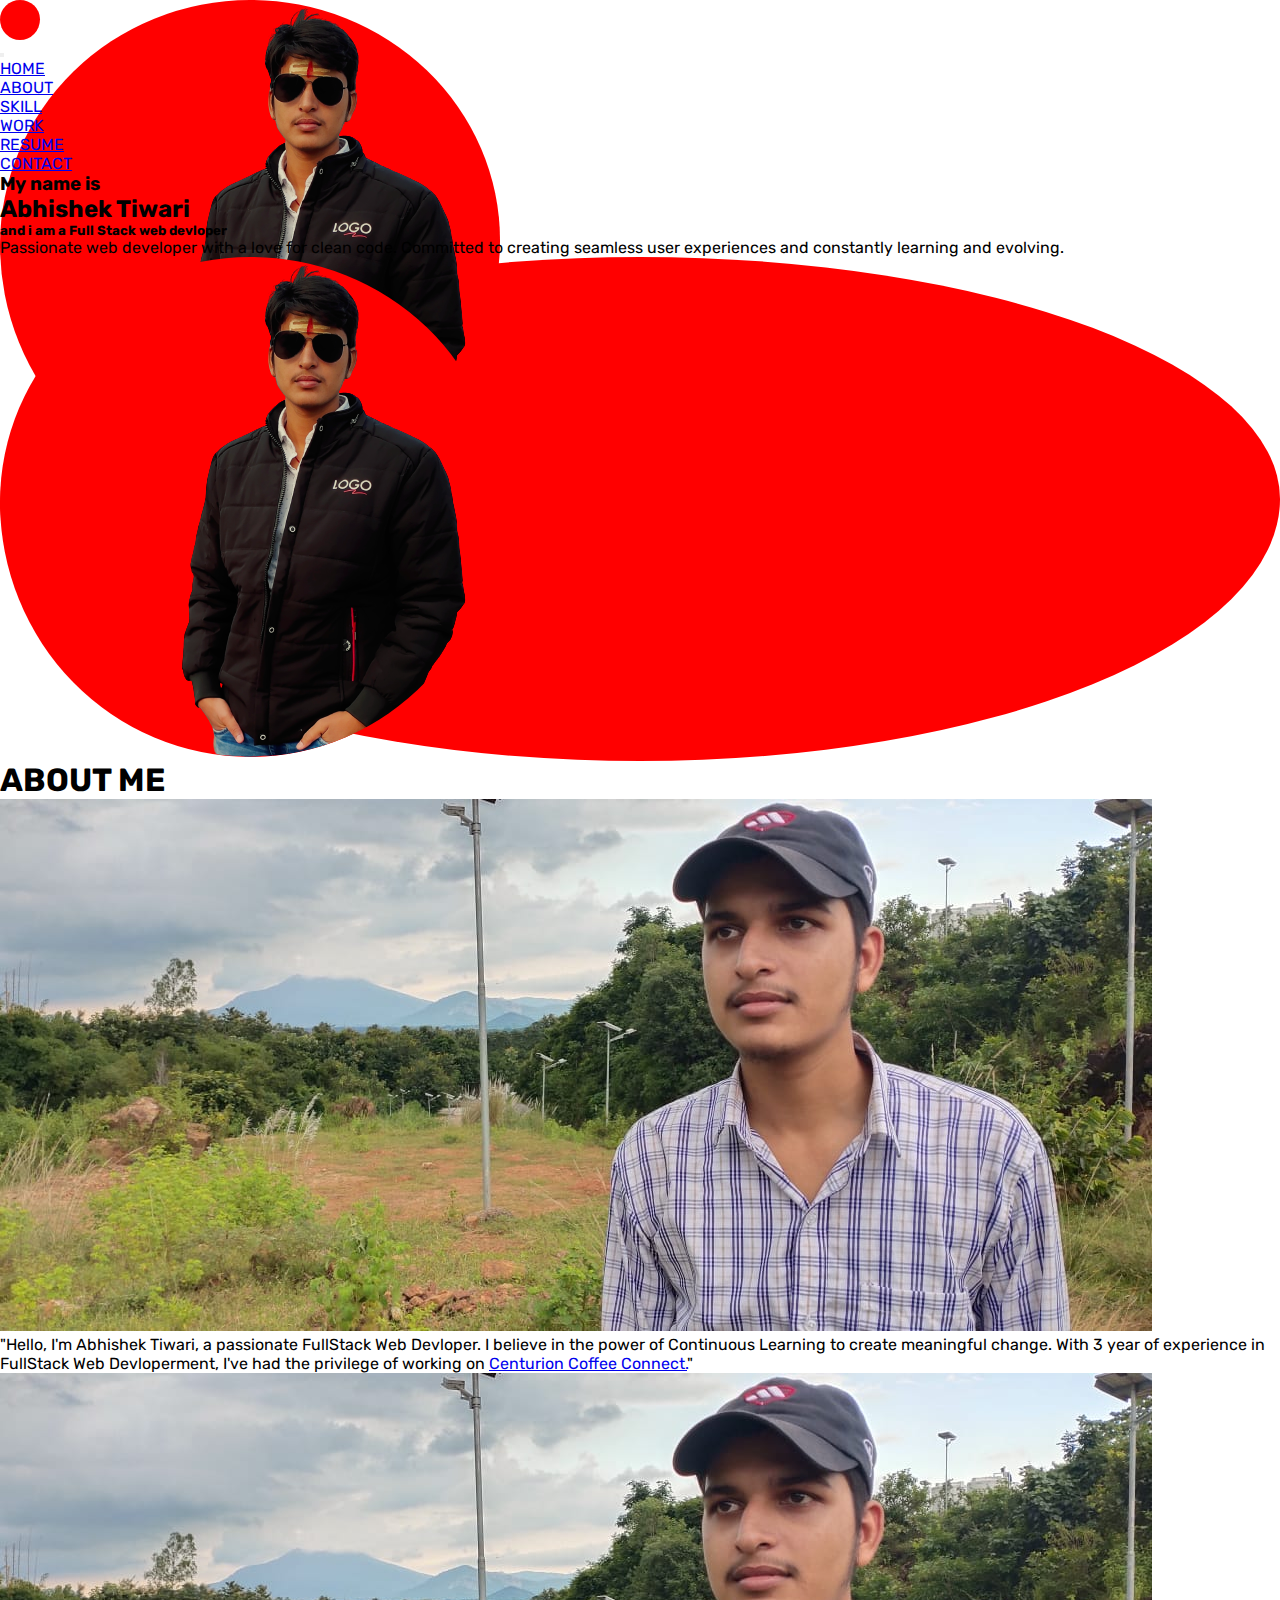
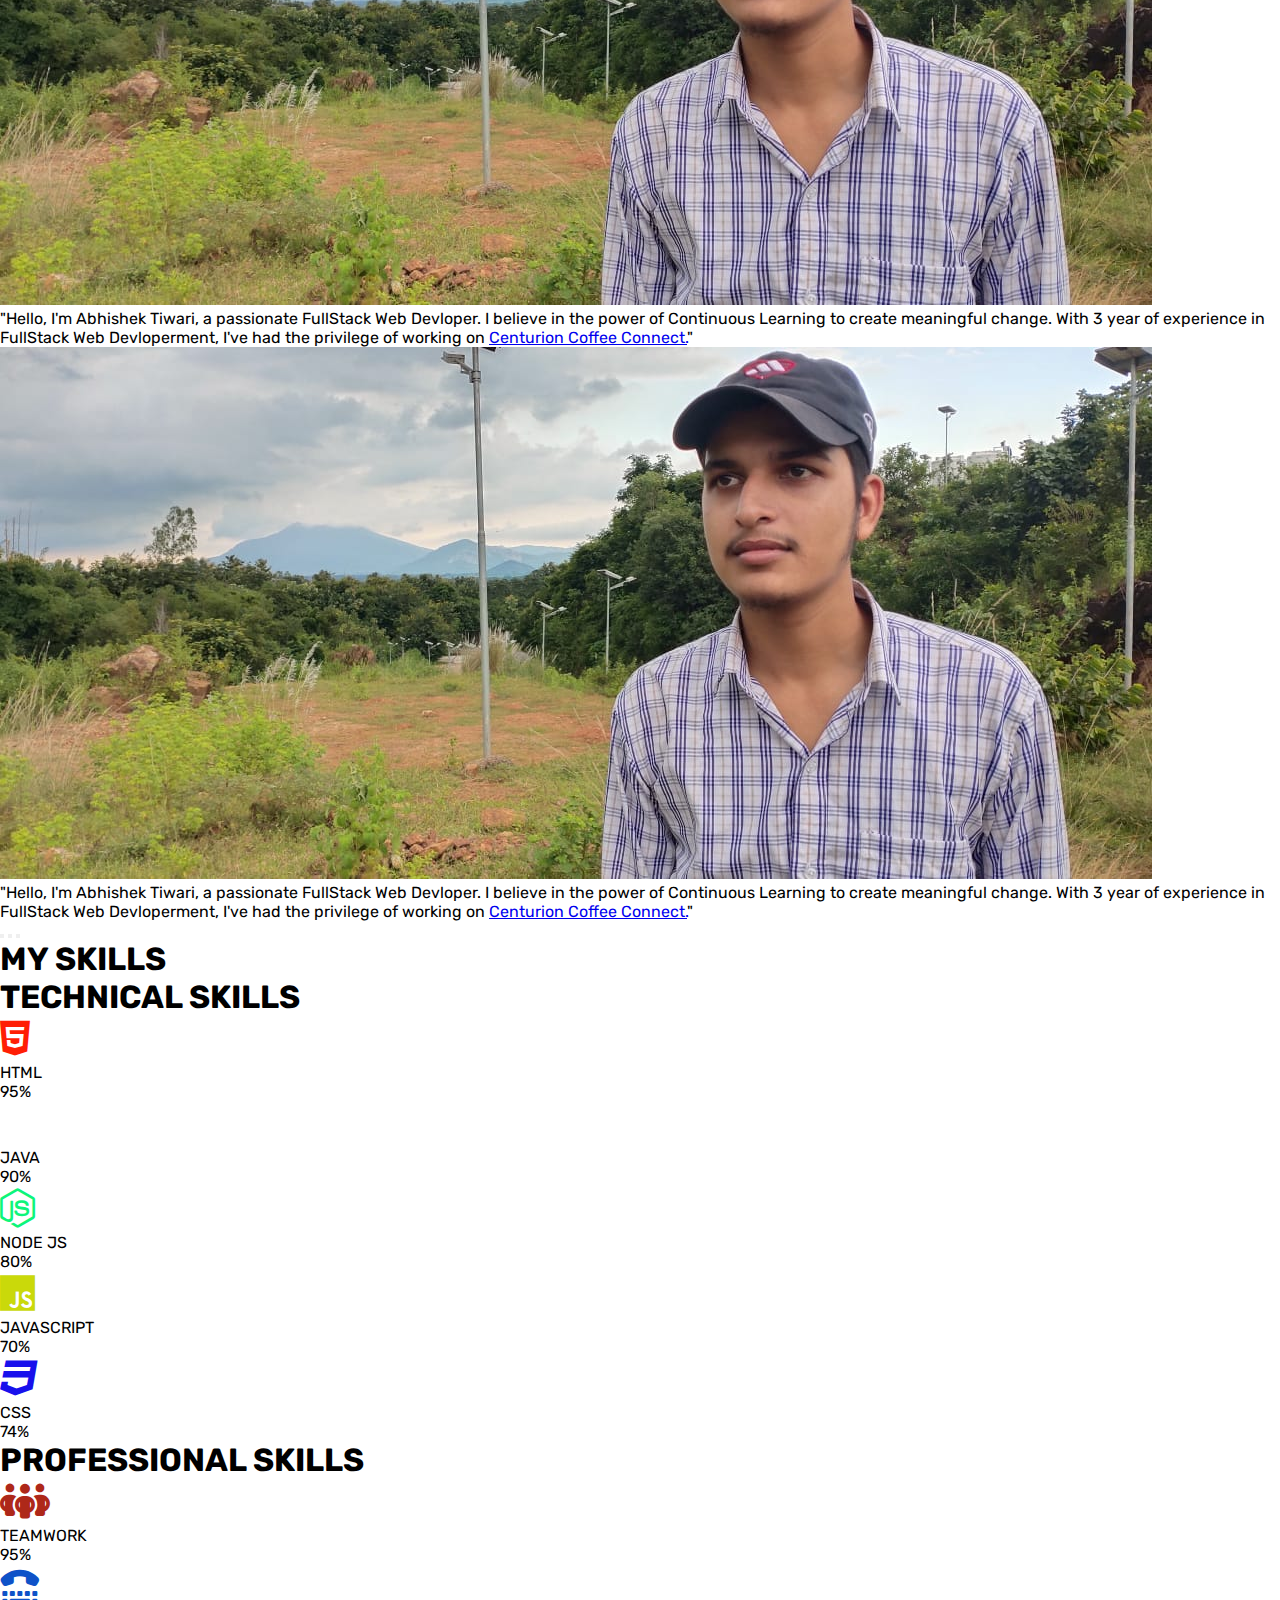
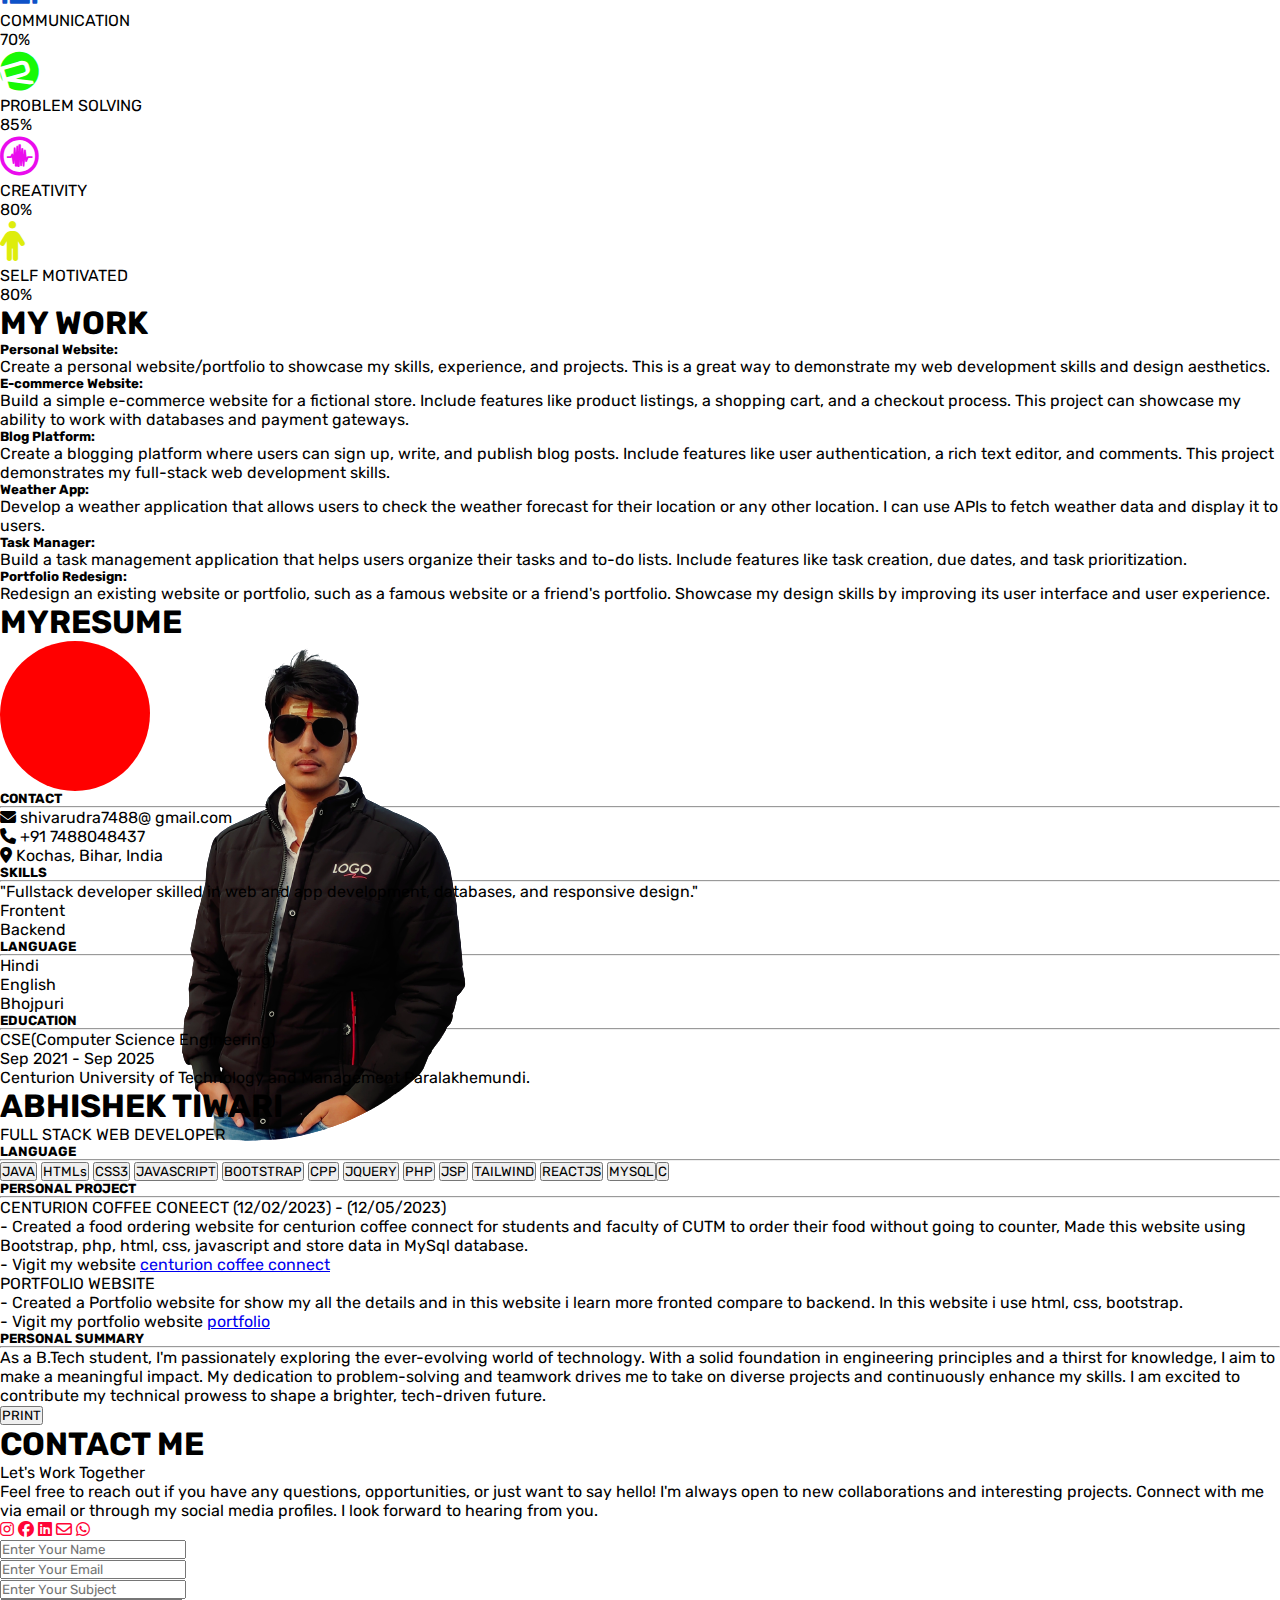
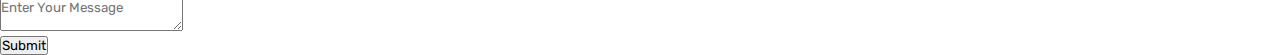
==== commit 14519f50: "ww" ====
--- a/index.html
+++ b/index.html
@@ -81,7 +81,7 @@
     <section class="third bg-dark mb-1" id="ABOUT">
         <div class="container pt-3 pb-5">
             <div class="d-flex justify-content-center">
-                <h1 class="text-light fw-bold"><span class="text-danger">ABOUT</span> M</h1>
+                <h1 class="text-light fw-bold"><span class="text-danger">ABOUT</span> ME</h1>
             </div>
             <div id="carouselExampleInterval" class="carousel slide" data-bs-ride="carousel">
 
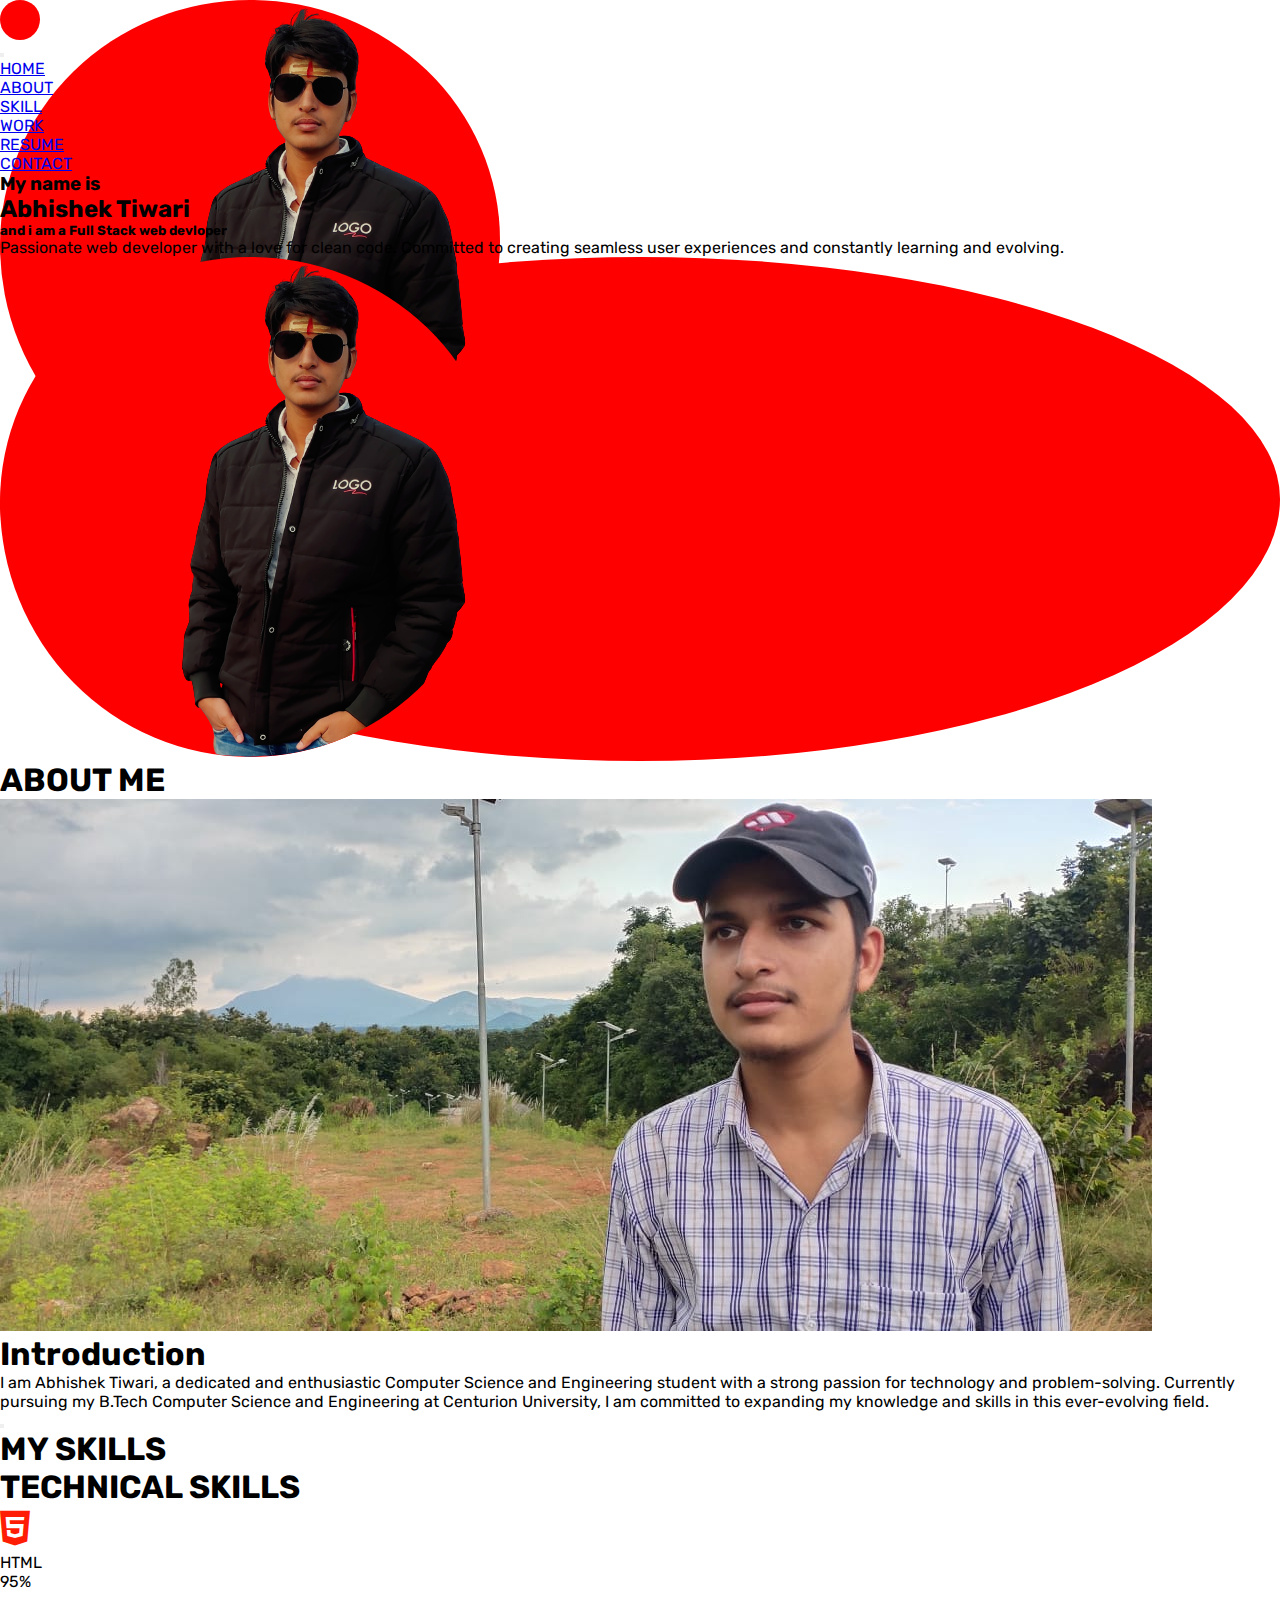
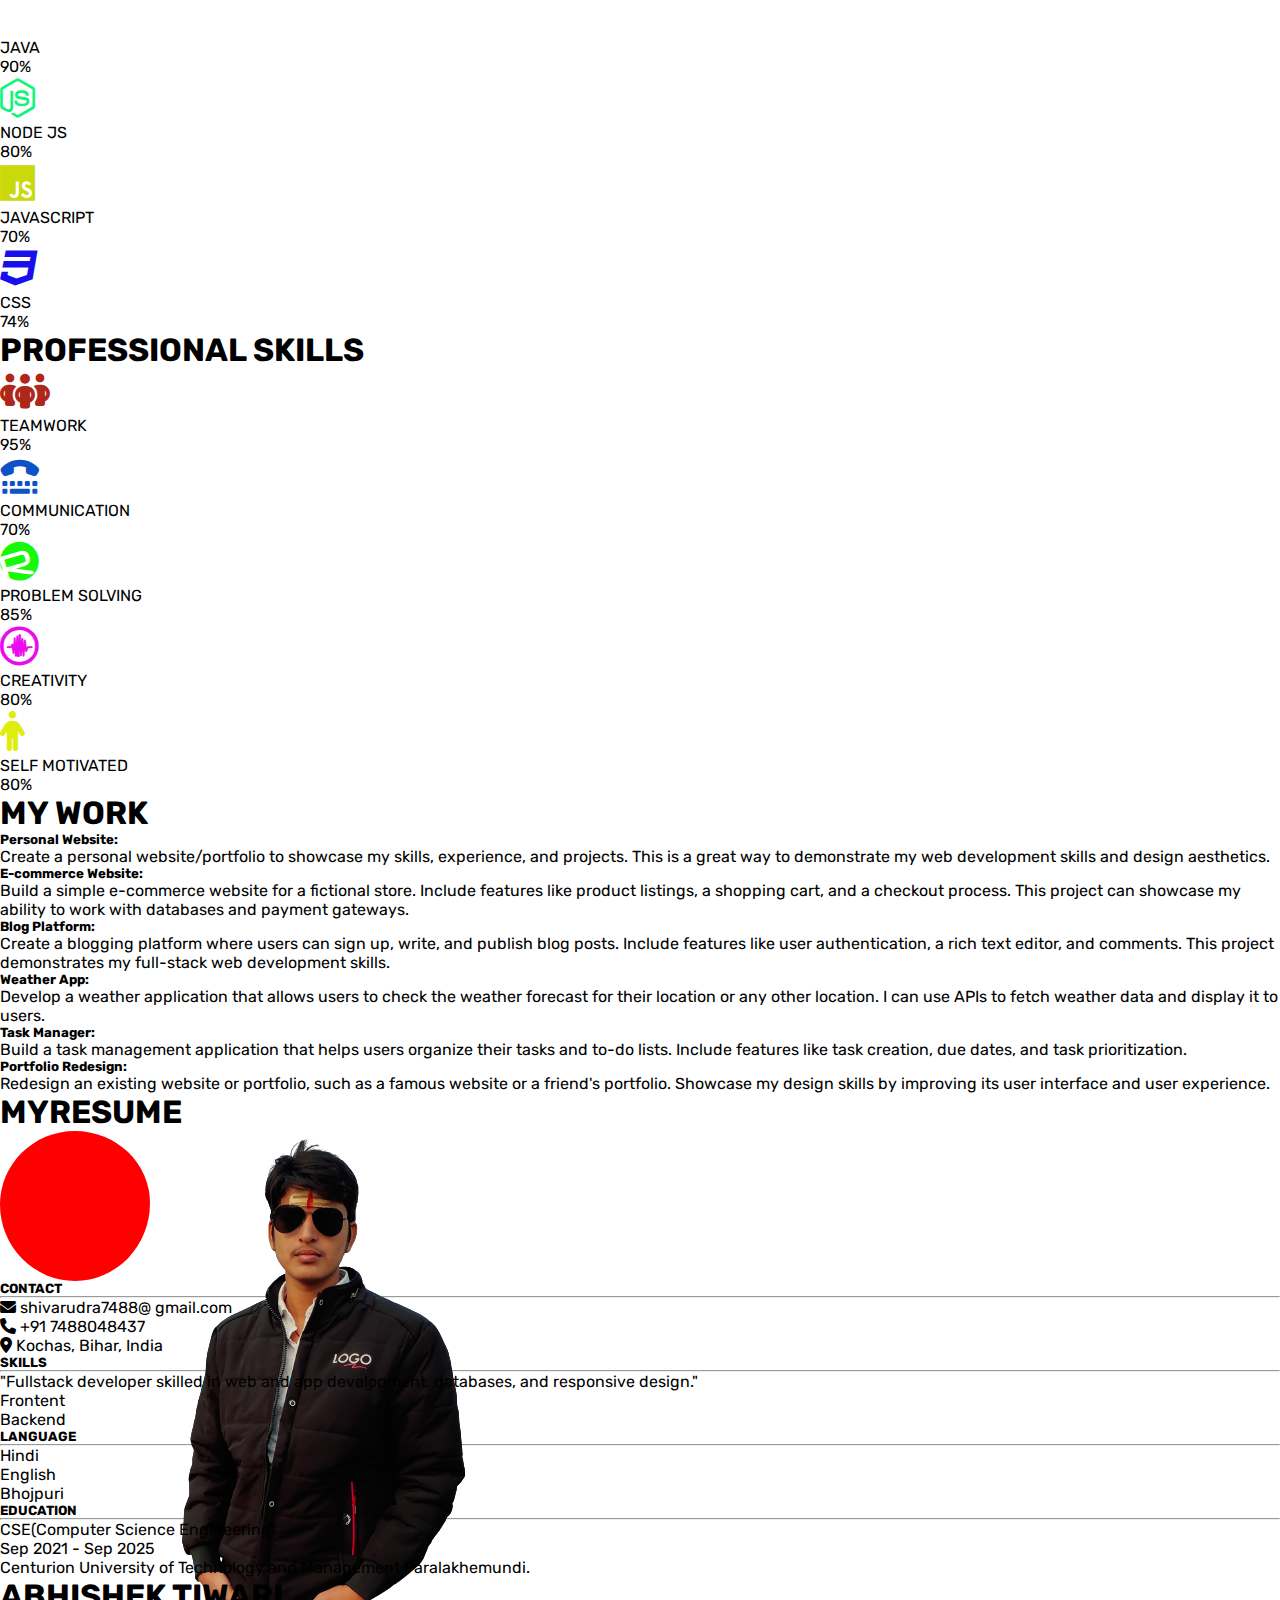
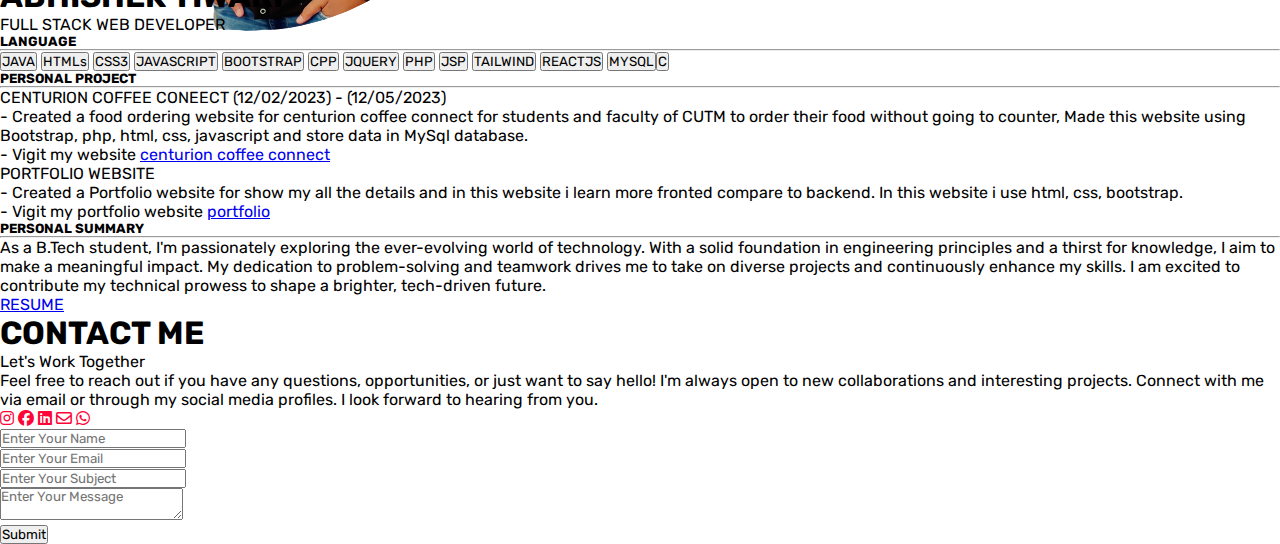
==== commit eedd10d9: "Update index.html" ====
--- a/index.html
+++ b/index.html
@@ -92,7 +92,43 @@
                             <div class="col-12 col-lg-6 col-md-6 d-flex justify-content-center">
                                 <img src="About.jpeg" alt="" class="img-fluid img-thumbnail rounded-2">
                             </div>
+                            <div class="col-lg-6 col-md-6 mt-lg-2 mt-md-0 mt-3">
+                                <h1 class="text-light">Introduction</h1>
+                                <p class="text-light">I am Abhishek Tiwari, a dedicated and enthusiastic Computer
+                                    Science
+                                    and Engineering student with a strong passion for technology and problem-solving.
+                                    Currently pursuing my B.Tech Computer
+                                    Science and Engineering at <span class="text-danger fw-bold"> Centurion
+                                        University</span>, I am committed to expanding my
+                                    knowledge and skills in this ever-evolving field.</p>
+                            </div>
+                        </div>
+                    </div>
+                    <!-- <div class="carousel-item" data-bs-interval="6000">
+                        <div class="row mt-5">
+                            <div class="col-12 col-lg-6 col-md-6 d-flex justify-content-center">
+                                <img src="aboutme.jpg" style="height: 257px; width: 500px;" alt=""
+                                    class="img-fluid img-thumbnail rounded-2">
+                            </div>
+                            <div class="col-lg-6 col-md-6 mt-lg-2 mt-md-0 mt-1">
+                                <h1 class="text-light">Technical Proficiency</h1>
+                                <p class="text-light">Proficiency in various programming languages and tools is at the
+                                    core of my skill set. I am well-versed in languages such as <span
+                                        class="text-danger fw-bold">C, CPP,
+                                        JAVA</span> programming languages and have hands-on experience in
+                                    developing software applications and solving real-world problems. Additionally, I
+                                    have honed my abilities in database management, web development, and system
+                                    administration.</p>
+                            </div>
+                        </div>
+                    </div> -->
+                    <!-- <div class="carousel-item">
+                        <div class="row mt-5">
+                            <div class="col-12 col-lg-6 col-md-6 d-flex justify-content-center">
+                                <img src="About.jpeg" alt="" class="img-fluid img-thumbnail rounded-2">
+                            </div>
                             <div class="col-lg-6 col-md-6 mt-lg-5 mt-md-0 mt-3">
+                                <h1 class="text-light">Future Goals</h1>
                                 <p class="text-light">"Hello, I'm <span class="text-danger fw-bold">Abhishek
                                         Tiwari</span>, a
                                     passionate
@@ -106,59 +142,17 @@
                                             class="text-danger fw-bold">Centurion Coffee Connect.</a></span>"</p>
                             </div>
                         </div>
-                    </div>
-                    <div class="carousel-item" data-bs-interval="6000">
-                        <!-- <img src="..." class="d-block w-100" alt="..."> -->
-                        <div class="row mt-5">
-                            <div class="col-12 col-lg-6 col-md-6 d-flex justify-content-center">
-                                <img src="About.jpeg" alt="" class="img-fluid img-thumbnail rounded-2">
-                            </div>
-                            <div class="col-lg-6 col-md-6 mt-lg-5 mt-md-0 mt-3">
-                                <p class="text-light">"Hello, I'm <span class="text-danger fw-bold">Abhishek
-                                        Tiwari</span>, a
-                                    passionate
-                                    FullStack Web Devloper. I
-                                    believe in the power of Continuous Learning
-                                    to create meaningful change. With 3 year of experience in FullStack Web
-                                    Devloperment, I've had
-                                    the
-                                    privilege of working on <span class="text-danger"> <a
-                                            href="http://mycutmccc.000webhostapp.com/index.php"
-                                            class="text-danger fw-bold">Centurion Coffee Connect.</a></span>"</p>
-                            </div>
-                        </div>
-                    </div>
-                    <div class="carousel-item">
-                        <!-- <img src="..." class="d-block w-100" alt="..."> -->
-                        <div class="row mt-5">
-                            <div class="col-12 col-lg-6 col-md-6 d-flex justify-content-center">
-                                <img src="About.jpeg" alt="" class="img-fluid img-thumbnail rounded-2">
-                            </div>
-                            <div class="col-lg-6 col-md-6 mt-lg-5 mt-md-0 mt-3">
-                                <p class="text-light">"Hello, I'm <span class="text-danger fw-bold">Abhishek
-                                        Tiwari</span>, a
-                                    passionate
-                                    FullStack Web Devloper. I
-                                    believe in the power of Continuous Learning
-                                    to create meaningful change. With 3 year of experience in FullStack Web
-                                    Devloperment, I've had
-                                    the
-                                    privilege of working on <span class="text-danger"> <a
-                                            href="http://mycutmccc.000webhostapp.com/index.php"
-                                            class="text-danger fw-bold">Centurion Coffee Connect.</a></span>"</p>
-                            </div>
-                        </div>
-                    </div>
+                    </div> -->
                 </div>
                 <div class="pt-5">
                     <div class="pt-3">
                         <div class="carousel-indicators">
                             <button type="button" data-bs-target="#carouselExampleInterval" data-bs-slide-to="0"
                                 class="active bg-danger" aria-current="true" aria-label="Slide 1"></button>
-                            <button type="button" data-bs-target="#carouselExampleInterval" data-bs-slide-to="1"
-                                aria-label="Slide 2"></button>
-                            <button type="button" data-bs-target="#carouselExampleInterval" data-bs-slide-to="2"
-                                aria-label="Slide 3" class="bg-danger"></button>
+                            <!-- <button type="button" data-bs-target="#carouselExampleInterval" data-bs-slide-to="1"
+                                aria-label="Slide 2"></button> -->
+                            <!-- <button type="button" data-bs-target="#carouselExampleInterval" data-bs-slide-to="2"
+                                aria-label="Slide 3" class="bg-danger"></button> -->
                         </div>
                     </div>
                 </div>
@@ -506,8 +500,9 @@
                             drives me to take on diverse projects and continuously enhance my skills. I am excited to
                             contribute my technical prowess to shape a brighter, tech-driven future.</P>
                     </div>
-                    <div class="d-flex justify-content-end"><button type="button" class="btn btn-dark mb-2 ms-1"
-                            id="printButton">PRINT</button></div>
+                    <div class="d-flex justify-content-end"><a href="Resume.pdf" target="_blank" type="button"
+                            class="btn btn-dark mb-2 ms-1">RESUME</a>
+                    </div>
                 </div>
             </div>
         </div>
@@ -569,12 +564,10 @@
             </div>
         </div>
     </section>
-
-
 </body>
 <script src="https://cdn.jsdelivr.net/npm/bootstrap@5.3.1/dist/js/bootstrap.bundle.min.js"
     integrity="sha384-HwwvtgBNo3bZJJLYd8oVXjrBZt8cqVSpeBNS5n7C8IVInixGAoxmnlMuBnhbgrkm"
     crossorigin="anonymous"></script>
 <script src="main.js"></script>
 
-</html>+</html>
